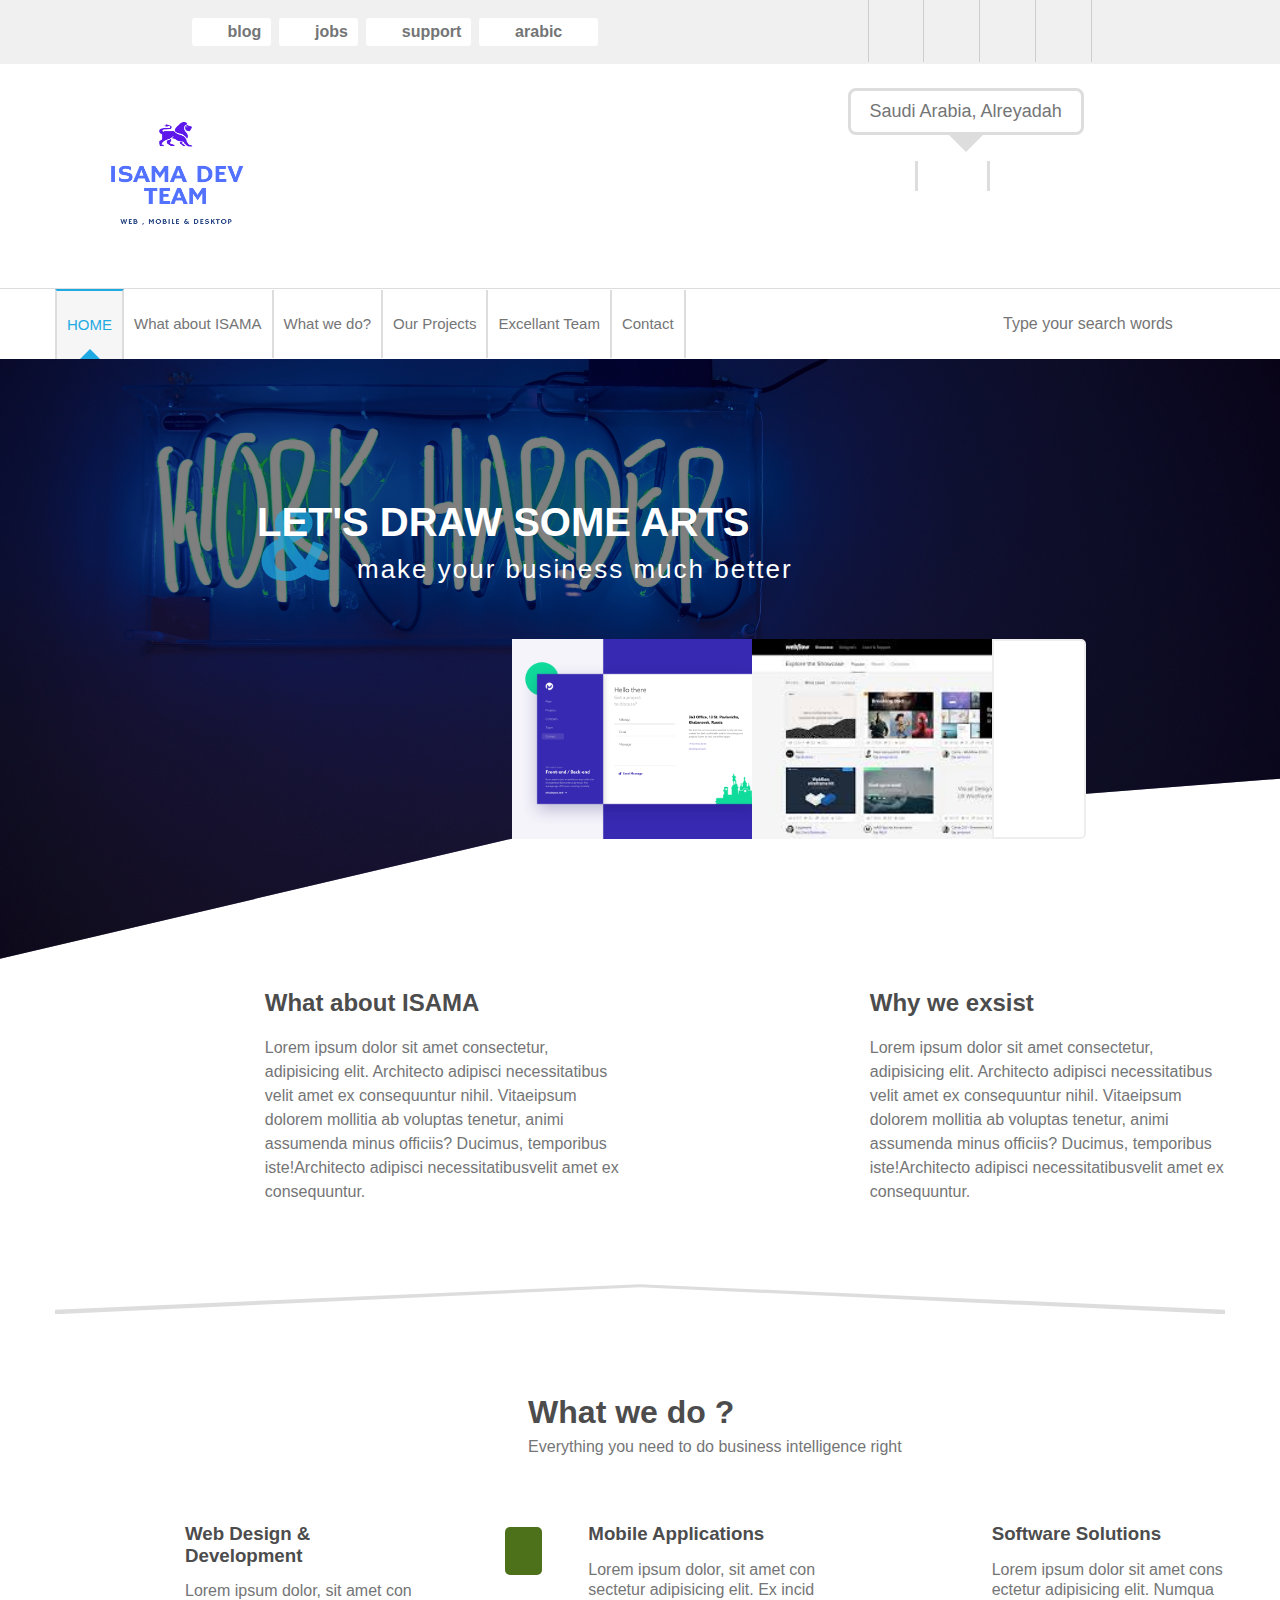
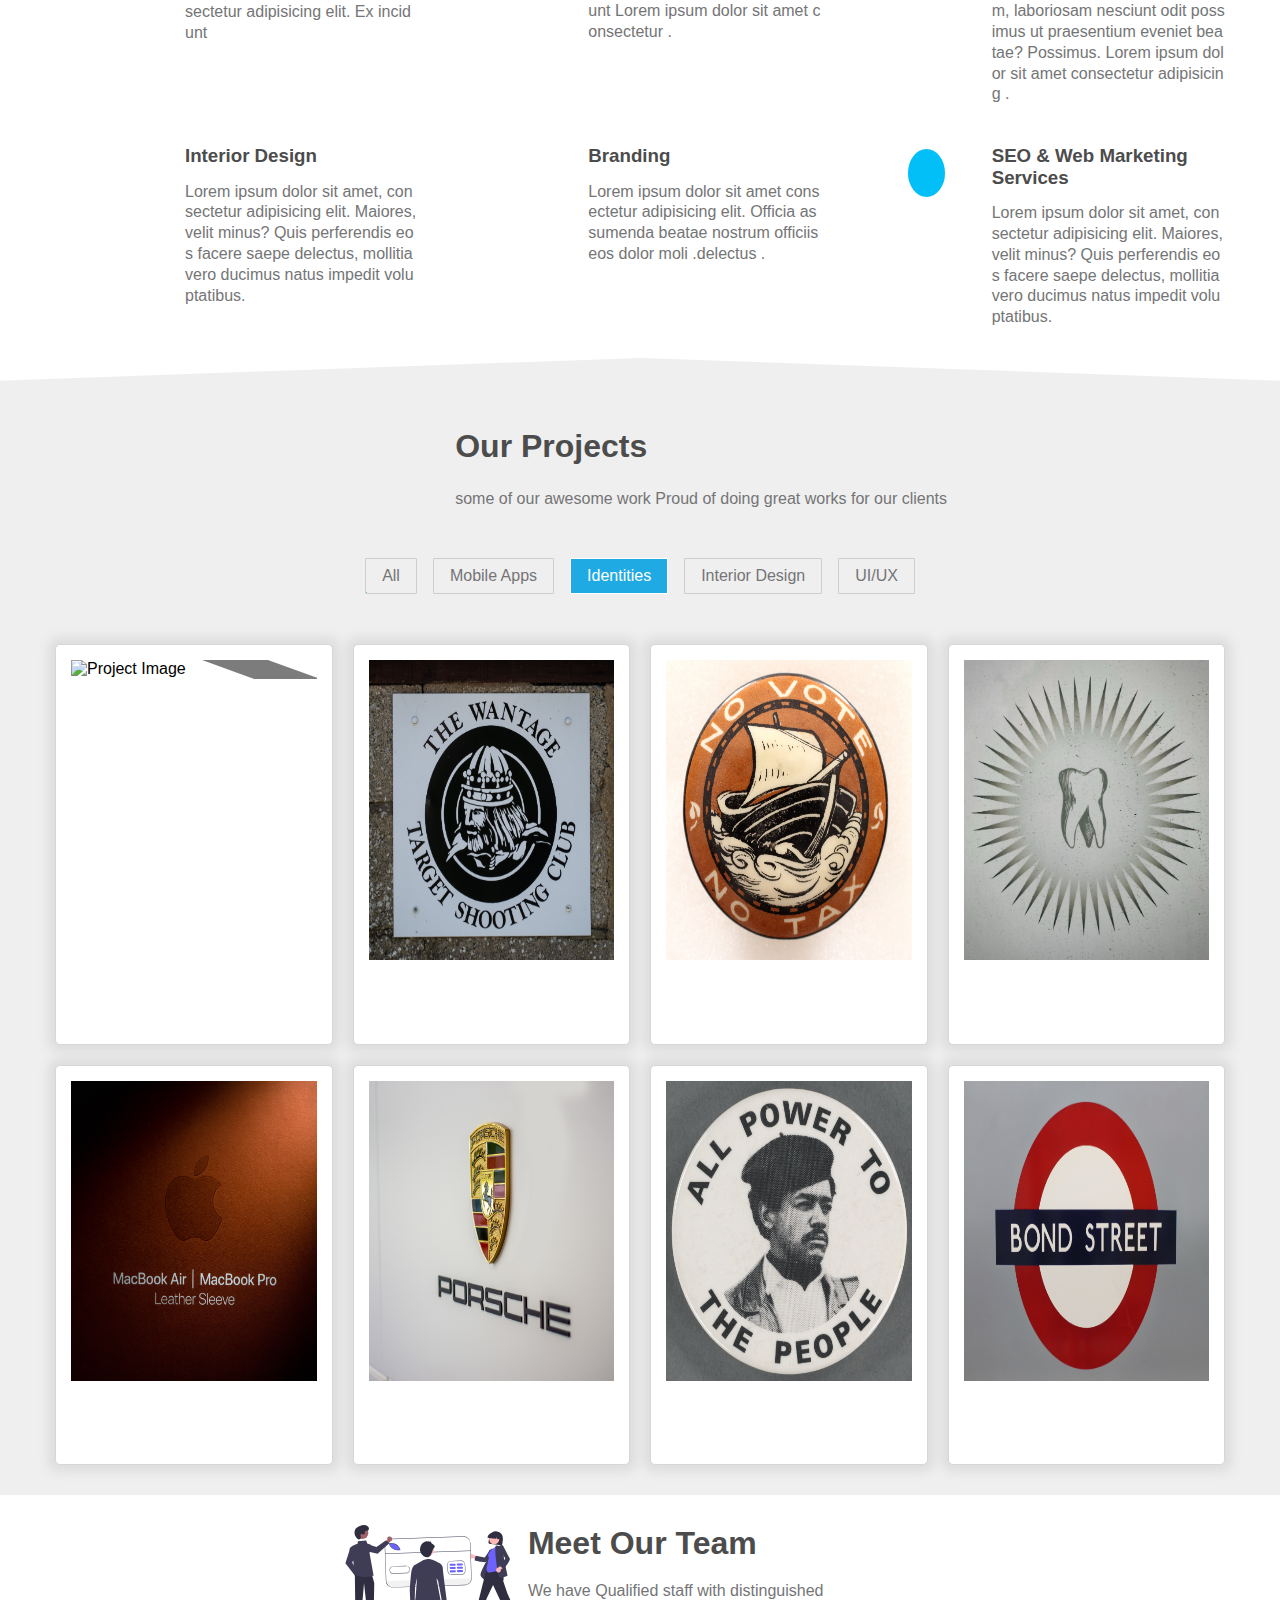
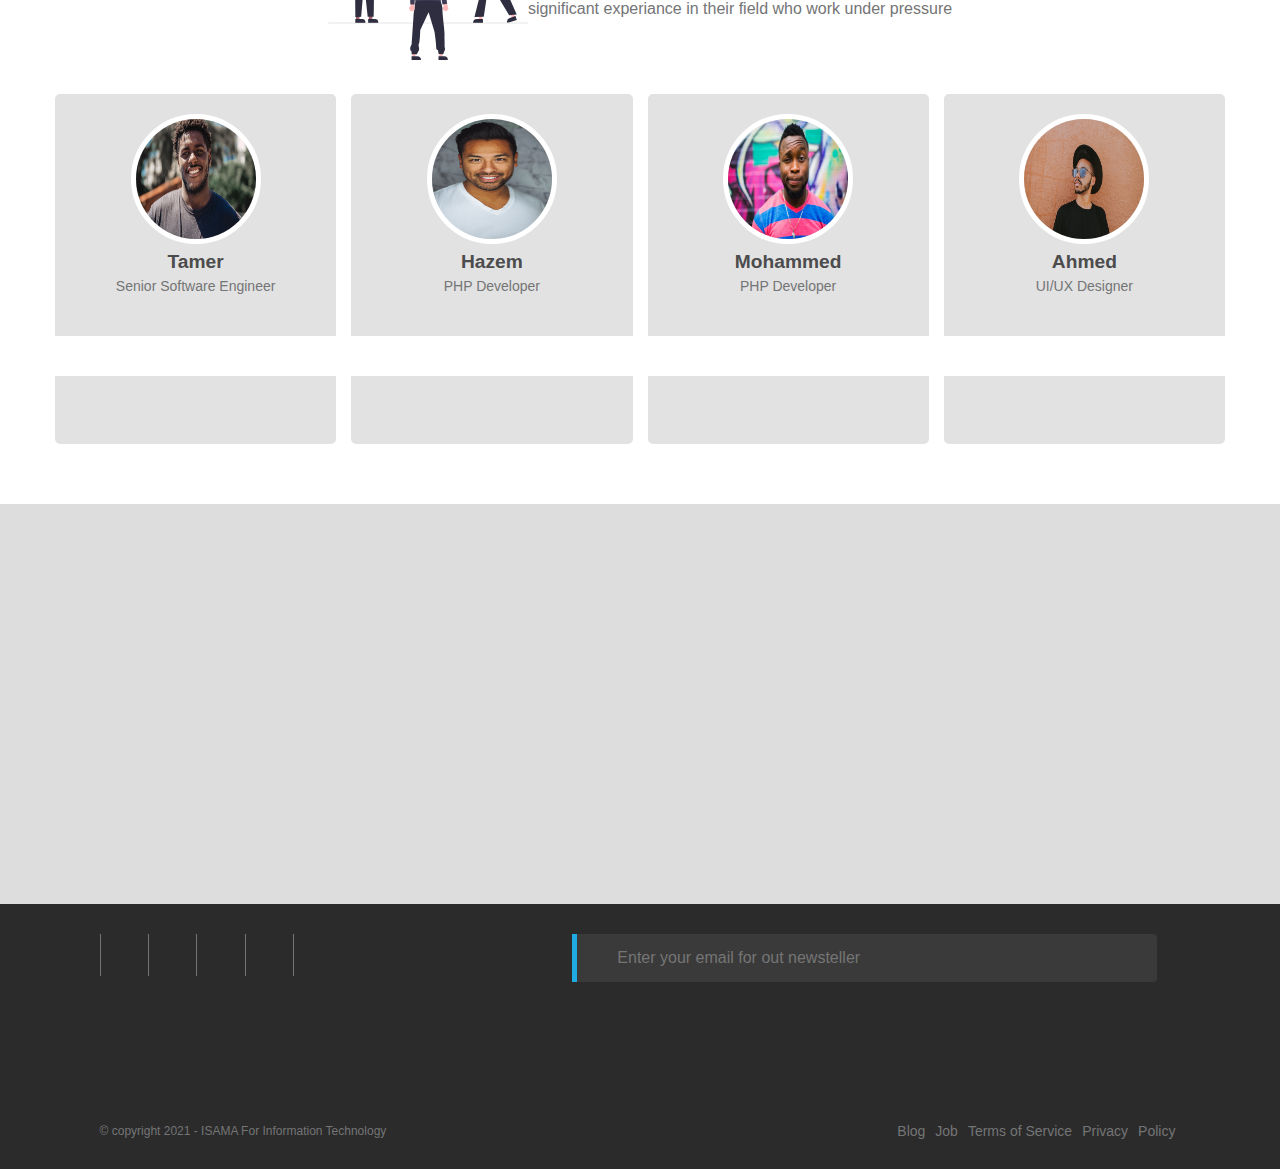
==== Team template/index.html @ 8de59401 "Add files via upload" ====
<!DOCTYPE html>
<html lang="en">
  <head>
    <meta charset="UTF-8">
    <meta http-equiv="X-UA-Compatible" content="IE=edge">
    <meta name="viewport" content="width=device-width, initial-scale=1.0">
    <!-- Logo Icon -->
    <link rel="Shortcut icon" href="imgs/ISAMA Dev Team.png">
    <!-- Css Files -->
    <link rel="stylesheet" href="css/Normalize [v8.0.1] .css">
    <link rel="stylesheet" href="css/all.min.css">
    <link rel="stylesheet" href="css/main.css">
    <title>Devs Team Template</title>
  </head>
  <body>
    <!-- Start social-bar -->
    <div class="social">
      <div class="container">
        <div class="option">
          <ul class="butts">
            <li class="burg">
              <i class="fas fa-align-left"></i>
            </li>
            <li class="opt-but">
              <i class="fas fa-book"></i> &nbsp;
              <span>blog</span>
            </li>
            <li class="opt-but">
              <i class="far fa-clipboard"></i> &nbsp;
              <span>jobs</span>
            </li>
            <li class="opt-but">
              <i class="fas fa-bullhorn"></i> &nbsp;
              <span>support</span>
            </li>
            <li class="opt-but">
              <i class="fas fa-globe"></i> &nbsp;
              <span>arabic</span>
              &nbsp;
              <i class="fas fa-caret-left arrow-left"></i>
              <ul class="fold-list">
                <li>English</li>
                <li>France</li>
                <li>German</li>
                <li>Indi</li>
              </ul>
            </li>
          </ul>
        </div>
        <div class="social-links">
          <div class="icons">
            <ul>
              <li>
                <i class="fab fa-facebook-square fb"><a href="http://www.facebook.com" target="_blank" rel="noopener noreferrer"></a></a> </i>
              </li>
              <li>
                <i class="fab fa-twitter-square twit"><a href="http://www.twitter.com" target="_blank" rel="noopener noreferrer"></a></i>
              </li>
              <li>
                <i class="fab fa-google-plus-g g-plus"><a href="http://www.google.com" target="_blank" rel="noopener noreferrer"></a></i>
              </li>
              <li>
                <i class="fab fa-linkedin lnkdin"><a href="http://www.linkedin.com" target="_blank" rel="noopener noreferrer"></a></i>
              </li>
            </ul>
          </div>
        </div>
      </div>
    </div>
    <!-- End social-bar -->
    <!-- Start head -->
    <div class="head">
      <div class="logo">
        <a href=""><img src="imgs/ISAMA Dev Team.png" alt="Logo [ ISAMA TEAM ]"></a>
      </div>
      <div class="info">
        <ul class="info-icons">
          <li class="ico">
            <a href="tel:0969393664"><i class="fas fa-phone"></i></a>
          </li>
          <li class="ico active" data-text="Saudi Arabia, Alreyadah">
            <a href="https://maps.google.com/" target="_blank"><i class="fas fa-map-marked-alt"></i></a>
          </li>
          <li class="ico">
            <a href="https://accounts.google.com/b/0/AddMailService/" target="_blank"><i class="far fa-envelope"></i></a>
          </li>
        </ul>
      </div>
    </div>
    <!-- End head -->
    <!-- Start navbar -->
    <nav>
      <div class="container">
        <div class="list">
          <i class="fas fa-align-left"></i>
          <ul class="links">
            <li class="active"><a class="active">home</a></li>
            <li><a href="#about-us">What about ISAMA</a></li>
            <li><a href="#fields">What we do?</a></li>
            <li><a href="#projects">Our Projects</a></li>
            <li><a href="#team">Excellant Team</a></li>
            <li><a href="#contact">Contact</a></li>
          </ul>
        </div>
        <div class="search">
          <i class="fas fa-search"></i>
          <input type="search" name="search bar" placeholder="Type your search words">
        </div>
      </div>
    </nav>
    <!-- End navbar -->
    <!-- Start header -->
    <header>
      <div class="header">
        <div class="content">
          <h2 data-amp="&">let's draw some arts</h2>
          <span>make your business much better</span>
        </div>
      </div>
      <div class="img-ex">
        <div class="img-one">
          <img src="imgs/work-ex_1.png" alt="img [ unavailable ]">
          <span><i class="far fa-heart"></i></span>
        </div>
        <div class="img-two">
          <img src="imgs/work-ex_2.jpg" alt="img [ unavailable ]">
          <span><i class="far fa-heart"></i></span>
        </div>
        <div class="more">
          <i class="fas fa-angle-right"></i>
        </div>
      </div>
    </header>
    <!-- End header -->
    <!-- Start About-Us -->
    <section class="info">
      <div class="container">
        <div class="about">
          <div class="box1">
            <div class="icon">
              <i class="far fa-lightbulb"></i>
            </div>
            <article>
              <h2 id="about-us">What about ISAMA</h2>
              <p>Lorem ipsum dolor sit amet consectetur, adipisicing elit. Architecto adipisci necessitatibus velit amet ex consequuntur nihil. Vitaeipsum dolorem mollitia ab voluptas tenetur, animi assumenda minus officiis? Ducimus, temporibus iste!Architecto adipisci necessitatibusvelit amet ex consequuntur.</p>
            </article>
          </div>
          <div class="box2">
            <div class="icon">
              <i class="fas fa-code-branch"></i>
            </div>
            <article>
              <h2>Why we exsist</h2>
              <p>Lorem ipsum dolor sit amet consectetur, adipisicing elit. Architecto adipisci necessitatibus velit amet ex consequuntur nihil. Vitaeipsum dolorem mollitia ab voluptas tenetur, animi assumenda minus officiis? Ducimus, temporibus iste!Architecto adipisci necessitatibusvelit amet ex consequuntur.</p>
            </article>
          </div>
        </div>
        <div class="seperator">
          <div class="one"></div>
          <div class="two"></div>
        </div>
        <section class="our-fields" id="fields">
          <div class="heading">
            <div class="ico">
              <i class="fas fa-city"></i>
            </div>
              <div class="text">
                <h2>What we do ?</h2>
                <p>Everything you need to do business intelligence right</p>
              </div>
          </div>
          <div class="fields">
            <div class="card">
              <div class="ico">
                <i class="fas fa-tools"></i>
              </div>
              <div class="txt">
                <h3>Web Design & Development</h3>
                <p>Lorem ipsum dolor, sit amet consectetur adipisicing elit. Ex incidunt </p>
              </div>
            </div>
            <div class="card">
              <div class="ico">
                <i class="fas fa-mobile-alt"></i>
              </div>
              <div class="txt">
                <h3>Mobile Applications</h3>
                <p>Lorem ipsum dolor, sit amet consectetur adipisicing elit. Ex incidunt Lorem ipsum dolor sit amet consectetur .</p>
              </div>
            </div>
            <div class="card">
              <div class="ico">
                <i class="fas fa-laptop-code"></i>
                <!-- <i class="fas fa-cubes"></i> -->
              </div>
              <div class="txt">
                <h3>Software Solutions</h3>
                <p>Lorem ipsum dolor sit amet consectetur adipisicing elit. Numquam, laboriosam nesciunt odit possimus ut praesentium eveniet beatae? Possimus. Lorem ipsum dolor sit amet consectetur adipisicing .</p>
              </div>
            </div>
            <div class="card">
              <div class="ico">
                <i class="fas fa-couch"></i>
              </div>
              <div class="txt">
                <h3>Interior Design</h3>
                <p>Lorem ipsum dolor sit amet, consectetur adipisicing elit. Maiores, velit minus? Quis perferendis eos facere saepe delectus, mollitia vero ducimus natus impedit voluptatibus. </p>
              </div>
            </div>
            <div class="card">
              <div class="ico">
                <i class="fas fa-mouse"></i>
              </div>
              <div class="txt">
                <h3>Branding</h3>
                <p>Lorem ipsum dolor sit amet consectetur adipisicing elit. Officia assumenda beatae nostrum officiis eos dolor moli .delectus .</p>
              </div>
            </div>
            <div class="card">
              <div class="ico">
                <i class="fas fa-globe-africa"></i>
              </div>
              <div class="txt">
                <h3>SEO & Web Marketing Services</h3>
                <p>Lorem ipsum dolor sit amet, consectetur adipisicing elit. Maiores, velit minus? Quis perferendis eos facere saepe delectus, mollitia vero ducimus natus impedit voluptatibus. </p>
              </div>
            </div>
          </div>
        </section>
      </div>
    </section>
    <!-- End About-Us -->
    <!-- Start Our-Projets -->
    <section class="our-projects">
      <div class="container">
        <div class="heading">
          <div class="ico">
            <i class="fas fa-flask far fa-star"></i>
          </div>
          <div class="text">
            <h2 id="projects">Our Projects</h2>
            <p>some of our awesome work Proud of doing great works for our clients</p>
          </div>
        </div>
        <div class="projects-ex">
          <div class="btns">
            <ul class="shuffle">
              <li><button>All</button></li>
              <li><button>Mobile Apps</button></li>
              <li><button class="active">Identities</button></li>
              <li><button>Interior Design</button></li>
              <li><button>UI/UX</button></li>
            </ul>
          </div>
          <div class="projects">
            <div class="box">
              <div class="img">
                <img src="imgs/Projects_imgs/project1 .jpg" alt="Project Image">
              </div>
              <div class="edit-ico">
                <i class="far fa-share-square"></i>
                <i class="fas fa-plus"></i>
              </div>
            </div>
            <div class="box">
              <div class="img">
                <img src="imgs/Projects_imgs/project2.jpg" alt="Project Image">
              </div>
              <div class="edit-ico">
                <i class="far fa-share-square"></i>
                <i class="fas fa-plus"></i>
              </div>
            </div>
            <div class="box">
              <div class="img">
                <img src="imgs/Projects_imgs/project3.jpg" alt="Project Image">
              </div>
              <div class="edit-ico">
                <i class="far fa-share-square"></i>
                <i class="fas fa-plus"></i>
              </div>
            </div>
            <div class="box">
              <div class="img">
                <img src="imgs/Projects_imgs/project4.jpg" alt="Project Image">
              </div>
              <div class="edit-ico">
                <i class="far fa-share-square"></i>
                <i class="fas fa-plus"></i>
              </div>
            </div>
            <div class="box">
              <div class="img">
                <img src="imgs/Projects_imgs/project5.jpg" alt="Project Image">
              </div>
              <div class="edit-ico">
                <i class="far fa-share-square"></i>
                <i class="fas fa-plus"></i>
              </div>
            </div>
            <div class="box">
              <div class="img">
                <img src="imgs/Projects_imgs/project6.jpg" alt="Project Image">
              </div>
              <div class="edit-ico">
                <i class="far fa-share-square"></i>
                <i class="fas fa-plus"></i>
              </div>
            </div>
            <div class="box">
              <div class="img">
                <img src="imgs/Projects_imgs/project7.jpg" alt="Project Image">
              </div>
              <div class="edit-ico">
                <i class="far fa-share-square"></i>
                <i class="fas fa-plus"></i>
              </div>
            </div>
            <div class="box">
              <div class="img">
                <img src="imgs/Projects_imgs/project8.jpg" alt="Project Image">
              </div>
              <div class="edit-ico">
                <i class="far fa-share-square"></i>
                <i class="fas fa-plus"></i>
              </div>
            </div>
          </div>
        </div>
      </div>
    </section>
    <!-- End Our-Projets -->
    <!-- Start members -->
    <section class="team">
      <div class="container">
        <div class="heading">
          <div class="ico">
            <img src="imgs/Svg_illustartations/undraw_Credit_card_payment_re_o911.svg" alt="">
          </div>
          <div class="text">
            <h2 id="team">Meet Our Team</h2>
            <p>We have Qualified staff with distinguished <br> significant experiance in their field who work under pressure</p>
          </div>
        </div>
        <div class="members">
          <div class="box">
            <div class="profile">
              <img src="imgs/Profiles_Pics/Prof-pic [Tamer].jpg" alt="Profile Photo">
              <p>Tamer</p>
              <span>Senior Software Engineer</span>
            </div>
            <div class="social-media">
              <ul>
                <li><i class="fab fa-facebook-square"></i></li>
                <li><i class="fab fa-twitter-square"></i></li>
                <li><i class="fab fa-github-square"></i></li>
                <li><i class="fab fa-linkedin"></i></li>
              </ul>
            </div>
          </div>
          <div class="box">
            <div class="profile">
              <img src="imgs/Profiles_Pics/Prof-pic [Hazem].jpg" alt="Profile Photo">
              <p>Hazem</p>
              <span>PHP Developer</span>
            </div>
            <div class="social-media">
              <ul>
                <li><i class="fab fa-facebook-square"></i></li>
                <li><i class="fab fa-twitter-square"></i></li>
                <li><i class="fab fa-github-square"></i></li>
                <li><i class="fab fa-linkedin"></i></li>
              </ul>
            </div>
          </div>
          <div class="box">
            <div class="profile">
              <img src="imgs/Profiles_Pics/Prof-pic [Mohammed].jpg" alt="Profile Photo">
              <p>Mohammed</p>
              <span>PHP Developer</span>
            </div>
            <div class="social-media">
              <ul>
                <li><i class="fab fa-facebook-square"></i></li>
                <li><i class="fab fa-twitter-square"></i></li>
                <li><i class="fab fa-github-square"></i></li>
                <li><i class="fab fa-linkedin"></i></li>
              </ul>
            </div>
          </div>
          <div class="box">
            <div class="profile">
              <img src="imgs/Profiles_Pics/Prof-pic [Ahmed].jpg" alt="Profile Photo">
              <p>Ahmed</p>
              <span>UI/UX Designer</span>
            </div>
            <div class="social-media">
              <ul>
                <li><i class="fab fa-facebook-square"></i></li>
                <li><i class="fab fa-twitter-square"></i></li>
                <li><i class="fab fa-github-square"></i></li>
                <li><i class="fab fa-linkedin"></i></li>
              </ul>
            </div>
          </div>
        </div>
      </div>
    </section>
    <!-- End members -->
    <!-- Start Location -->
    <section class="location">
      <iframe src="https://maps.google.com/" frameborder="0"></iframe>
    </section>
    <!-- End Location -->
    <!-- Start Footer -->
    <footer id="contact">
      <div class="media-copy">
        <ul>
          <li><i class="fab fa-facebook-square"></i></li>
          <li><i class="fab fa-twitter-square"></i></li>
          <li><i class="fab fa-github-square"></i></li>
          <li><i class="fab fa-google-plus-square"></i></li>
        </ul>
        <p>&copy; copyright 2021 - ISAMA For Information Technology</p>
      </div>
      <div class="mail-links">
        <form action="">
          <i class="fas fa-envelope-open-text"></i>
          <input type="email" placeholder="Enter your email for out newsteller">
          <input type="submit" value="join">
        </form>
        <div class="pages">
          <ul>
            <li>Blog</li>
            <li>Job</li>
            <li>Terms of Service</li>
            <li>Privacy</li>
            <li>Policy</li>
          </ul>
        </div>
      </div>
    </footer>
    <!-- End Footer -->
  </body>
</html>
---- Team template/css/Normalize [v8.0.1] .css ----
/*! normalize.css v8.0.1 | MIT License | github.com/necolas/normalize.css */

/* Document
========================================================================== */

/**
* 1. Correct the line height in all browsers.
* 2. Prevent adjustments of font size after orientation changes in iOS.
*/

html {
line-height: 1.15; /* 1 */
-webkit-text-size-adjust: 100%; /* 2 */
}

/* Sections
    ========================================================================== */

/**
* Remove the margin in all browsers.
*/

body {
margin: 0;
}

/**
* Render the `main` element consistently in IE.
*/

main {
display: block;
}

/**
* Correct the font size and margin on `h1` elements within `section` and
* `article` contexts in Chrome, Firefox, and Safari.
*/

h1 {
font-size: 2em;
margin: 0.67em 0;
}

/* Grouping content
    ========================================================================== */

/**
* 1. Add the correct box sizing in Firefox.
* 2. Show the overflow in Edge and IE.
*/

hr {
box-sizing: content-box; /* 1 */
height: 0; /* 1 */
overflow: visible; /* 2 */
}

/**
* 1. Correct the inheritance and scaling of font size in all browsers.
* 2. Correct the odd `em` font sizing in all browsers.
*/

pre {
font-family: monospace, monospace; /* 1 */
font-size: 1em; /* 2 */
}

/* Text-level semantics
    ========================================================================== */

/**
* Remove the gray background on active links in IE 10.
*/

a {
background-color: transparent;
}

/**
* 1. Remove the bottom border in Chrome 57-
* 2. Add the correct text decoration in Chrome, Edge, IE, Opera, and Safari.
*/

abbr[title] {
border-bottom: none; /* 1 */
text-decoration: underline; /* 2 */
text-decoration: underline dotted; /* 2 */
}

/**
* Add the correct font weight in Chrome, Edge, and Safari.
*/

b,
strong {
font-weight: bolder;
}

/**
* 1. Correct the inheritance and scaling of font size in all browsers.
* 2. Correct the odd `em` font sizing in all browsers.
*/

code,
kbd,
samp {
font-family: monospace, monospace; /* 1 */
font-size: 1em; /* 2 */
}

/**
* Add the correct font size in all browsers.
*/

small {
font-size: 80%;
}

/**
* Prevent `sub` and `sup` elements from affecting the line height in
* all browsers.
*/

sub,
sup {
font-size: 75%;
line-height: 0;
position: relative;
vertical-align: baseline;
}

sub {
bottom: -0.25em;
}

sup {
top: -0.5em;
}

/* Embedded content
    ========================================================================== */

/**
* Remove the border on images inside links in IE 10.
*/

img {
border-style: none;
}

/* Forms
    ========================================================================== */

/**
* 1. Change the font styles in all browsers.
* 2. Remove the margin in Firefox and Safari.
*/

button,
input,
optgroup,
select,
textarea {
font-family: inherit; /* 1 */
font-size: 100%; /* 1 */
line-height: 1.15; /* 1 */
margin: 0; /* 2 */
}

/**
* Show the overflow in IE.
* 1. Show the overflow in Edge.
*/

button,
input { /* 1 */
overflow: visible;
}

/**
* Remove the inheritance of text transform in Edge, Firefox, and IE.
* 1. Remove the inheritance of text transform in Firefox.
*/

button,
select { /* 1 */
text-transform: none;
}

/**
* Correct the inability to style clickable types in iOS and Safari.
*/

button,
[type="button"],
[type="reset"],
[type="submit"] {
-webkit-appearance: button;
}

/**
* Remove the inner border and padding in Firefox.
*/

button::-moz-focus-inner,
[type="button"]::-moz-focus-inner,
[type="reset"]::-moz-focus-inner,
[type="submit"]::-moz-focus-inner {
border-style: none;
padding: 0;
}

/**
* Restore the focus styles unset by the previous rule.
*/

button:-moz-focusring,
[type="button"]:-moz-focusring,
[type="reset"]:-moz-focusring,
[type="submit"]:-moz-focusring {
outline: 1px dotted ButtonText;
}

/**
* Correct the padding in Firefox.
*/

fieldset {
padding: 0.35em 0.75em 0.625em;
}

/**
* 1. Correct the text wrapping in Edge and IE.
* 2. Correct the color inheritance from `fieldset` elements in IE.
* 3. Remove the padding so developers are not caught out when they zero out
*    `fieldset` elements in all browsers.
*/

legend {
box-sizing: border-box; /* 1 */
color: inherit; /* 2 */
display: table; /* 1 */
max-width: 100%; /* 1 */
padding: 0; /* 3 */
white-space: normal; /* 1 */
}

/**
* Add the correct vertical alignment in Chrome, Firefox, and Opera.
*/

progress {
vertical-align: baseline;
}

/**
* Remove the default vertical scrollbar in IE 10+.
*/

textarea {
overflow: auto;
}

/**
* 1. Add the correct box sizing in IE 10.
* 2. Remove the padding in IE 10.
*/

[type="checkbox"],
[type="radio"] {
box-sizing: border-box; /* 1 */
padding: 0; /* 2 */
}

/**
* Correct the cursor style of increment and decrement buttons in Chrome.
*/

[type="number"]::-webkit-inner-spin-button,
[type="number"]::-webkit-outer-spin-button {
height: auto;
}

/**
* 1. Correct the odd appearance in Chrome and Safari.
* 2. Correct the outline style in Safari.
*/

[type="search"] {
-webkit-appearance: textfield; /* 1 */
outline-offset: -2px; /* 2 */
}

/**
* Remove the inner padding in Chrome and Safari on macOS.
*/

[type="search"]::-webkit-search-decoration {
-webkit-appearance: none;
}

/**
* 1. Correct the inability to style clickable types in iOS and Safari.
* 2. Change font properties to `inherit` in Safari.
*/

::-webkit-file-upload-button {
-webkit-appearance: button; /* 1 */
font: inherit; /* 2 */
}

/* Interactive
    ========================================================================== */

/*
* Add the correct display in Edge, IE 10+, and Firefox.
*/

details {
display: block;
}

/*
* Add the correct display in all browsers.
*/

summary {
display: list-item;
}

/* Misc
    ========================================================================== */

/**
* Add the correct display in IE 10+.
*/

template {
display: none;
}

/**
* Add the correct display in IE 10.
*/

[hidden] {
display: none;
}
---- Team template/css/main.css ----
/* Start Variables */
:root {
  --first_col: #1faae3;
  --med_txt_col: #747576;
  --light-btn-back: #f6f6f6;
  --sec_padd: 30px 0;
  --head_col: #4c4c4d;
}
/* end Variables */

/* Start Global Vaulues */
* {
  scroll-behavior: smooth;
  -o-scroll-behavior: smooth;
  -moz-scroll-behavior: smooth;
  -webkit-scroll-behavior: smooth;
  margin: 0;
  padding: 0;
}
HTML {
  box-sizing: border-box;
  -o-box-sizing: border-box;
  -moz-box-sizing: border-box;
  -webkit-box-sizing: border-box;
}
body {
  font-family:Arial, Helvetica, sans-serif;
}
.container {
  padding-left: 15px;
  padding-right: 15px;
  margin-left: auto;
  margin-right: auto;
}
@media (min-width: 768px){
  .container {
    width: 750px;
  }
}
@media (min-width: 992px) {
  .container {
    width: 970px;
  }
}
@media (min-width: 1200px) {
  .container {
    width: 1170px;
  }
}
ul {
  list-style: none;
}
/* End Global Vaulues */
/* Start Social & options */
.social {
  min-height: 60px;
  background-color: #f0f0f0; 
}
.social .container {
  display: flex;
  min-height: 60px;
  flex-direction: row;
  justify-content: space-around;
  align-content: center;
  align-items: center;
}
@media (max-width: 767px) {
  .social .container {
    justify-content: center;
  }
}
.social .option {
  padding: 10px 0;
}
.social .option ul {
  display: flex;
  flex-direction: row;
}
.social .option ul li.opt-but {
  padding: 5px 10px;
  margin: 0 4px;
  color: var(--med_txt_col);
  background-color: #fff;
  border-radius: 3px;
  transition: all 0.3s ease;
  transition-property: background-color, color, transform;
  position: relative;
}
.social .option ul li.opt-but:hover {
  transform: translateY(-3px);
  cursor: pointer;
  color: white;
  background-color: var(--first_col);
}
.social .option ul li.opt-but i {
  color: var(--first_col);
  transition: all .5s ease;
  transition-property: color, box-shadow;
}
.social .option ul li.opt-but:hover i {
  color: #fff;
}
.social .option ul li.opt-but span {
  font-weight: bold;
}
.social .option ul li.opt-but .arrow-left {
  transition: transform 0.3s ease;
}
.social .option ul li.opt-but:hover .arrow-left{
  transform: rotate(-90deg)
}
.social .option li.burg {
  position: absolute;
  left: 30px;
  top: 20px;
  color: var(--med_txt_col);
  transition: all 0.3s ease-in-out;
  transition-property: color, transform;
  font-size: 22px;
  display: none;
}
.social .option i.burg:hover {
  color: var(--first_col);
  transform: rotate(-90deg);
}
@media (max-width: 767px) {
  .social .option .butts i.burg {
    display: block;
  }
  .social .option ul {
    flex-direction: column;
    position: absolute;
    left: 20px;
    top: 60px;
    border: 1px solid #bbb9b9;
    border-radius: 3px;
    display: none;
  }
  .social .option .burg-menu:hover ul.butts {
    display: block;
  }
  .social .option ul li.opt-but:not(:last-of-type) {
    border-bottom: 1px solid #bbb9b9;
  }
  .social .option ul li.opt-but {
    border-radius: 0;
    margin: 0px;
    padding: 15px 10px;
  }
  .social .option ul li.opt-but:hover {
    transform: none;
  }
}
.social .option ul li.opt-but ul.fold-list{
  width: 100%;
  display: flex;
  flex-direction: column;
  position: absolute;
  top: 115%;
  left: 0;
  background: #fff;
  color: #7e7c7c;
  border: 1px solid #bbb9b9;
  border-top-color: var(--first_col);
  border-bottom-left-radius: 3px;
  border-bottom-right-radius: 3px;
  transition: all 0.5s ease;
  display: none;
}
.social .option ul li.opt-but:hover ul.fold-list,
.social .option ul li.opt-but:focus ul.fold-list, 
.social .option ul li.opt-but:focus-within ul.fold-list {
  display: block;
}
.social .option ul li.opt-but ul.fold-list li {
  padding: 10px;
  transition: all 0.3s ease;
  transition-property: color,background-color,border,padding-left;
}
.social .option ul li.opt-but ul.fold-list li:hover {
  color:white;
  background-color: var(--first_col);
  border: none;
  padding-left: 15px;
}
.social .option ul li.opt-but ul.fold-list li:not(:last-of-type) {
  border-bottom: 1px solid #bbb9b9;
}
.social .social-links {
  height: 64px;
}
.social .social-links .icons {
  height: 100%;
}
.social .social-links .icons ul {
  display: flex;
  flex-direction: row;
  justify-content: center;
}
.social .social-links .icons ul li {
  transition: 0.3s ease;
  transition-property: box-shadow, background-color;
  font-size: 1.2em;
  padding: 20px;
  position: relative;
}
.social .social-links .icons ul li:first-of-type {
  color: #2b75b2;
}
.social .social-links .icons ul li:nth-of-type(2) {
  color: #20aae2;
}
.social .social-links .icons ul li:nth-of-type(3) {
  color: #de4b78;
}
.social .social-links .icons ul li:last-of-type {
  color: #36b4e6;
}
.social .social-links .icons ul li a {
  height: 100%;
  width: 100%;
  position: absolute;
  top: 0;
  left: 0;
}
.social .social-links .icons ul li:not(:nth-of-type(2),:nth-of-type(4)) {
  border-left: 1px solid #cfcece;
  border-right: 1px solid #cfcece
}
.social .social-links .icons ul li:last-of-type {
  border-right: 1px solid #cfcece;
}
.social .social-links .icons ul li:hover {
  box-shadow: inset 0 0 10px 2px rgba(116, 115, 115, 0.329);
  background-color: #e6e4e4;
  border-bottom: 3px solid var(--first_col);
}
/* End Social & options */
/* Start head section */
.head {
  display: flex;
  flex-direction: row;
  justify-content: space-around;
  border-bottom: 1px solid #ddd;
  padding: 0 15px;
}
@media (max-width: 767px) { /* Bootsrap [3] Standards*/
  .head {
    flex-direction: column;
    min-height: 400px;
    align-items: center;
  }
}
.head .logo {
  flex-basis: 45%;
}
.head .logo img {
  width: 260px;
  height: 220px;
  transition: opacity 0.3s;
}
.head .logo img:hover {
  opacity: 0.8;
}
.head .info {
  flex-basis: 45%;
}
.head .info ul.info-icons {
  min-width: 100%;
  min-height: 100%;
  display: flex;
  flex-direction: row;
  justify-content: center;
  align-items: center;
}
.head .info ul.info-icons .ico {
  font-size: 1.6em;
  padding: 0 25px;
}
.head .info ul.info-icons .ico a:not(li.active a) {
  color: var(--med_txt_col);
}
.head .info ul.info-icons li.active {
  color: var(--first_col);
  position: relative;
  border-left: 3px solid #ddd;
  border-right: 3px solid #ddd;
}
.head .info ul.info-icons li a {
  color: var(--first_col)
}
.head .info ul.info-icons li.active::before {
  content: attr(data-text);
  position: absolute;
  top: -250%;
  left: -100%;
  width: 200px;
  padding: 10px 15px;
  color: var(--med_txt_col);
  font-size: 18px;
  text-align: center;
  border: 3px solid #ddd;
  border-radius: 8px;
}
.head .info ul.info-icons li.active::after {
  content: '';
  position: absolute;
  top: -100%;
  left: -100%;
  transform: translatex(245%);
  border-width: 20px;
  border-style: solid;
  border-color: #ddd transparent transparent transparent
}
.head .info ul.info-icons .ico i {
  transition: color 0.3s ease
}
.head .info ul.info-icons .ico:hover:not(:nth-of-type(2)) i {
  color: #b4b4b4
}
/* End head section */
/* Start navbar */
nav {
  min-height: 68px;
}
nav .container {
  display: flex;
  justify-content: space-between;
}
@media (max-width: 991px) { /* Bootsrap (3) standards*/
  nav .container{
    height: 68px;
    padding: 0;
  }
}
nav .container .list {
  position: relative;
}
nav .container .links {
  display: flex;
  justify-content: center;
  align-items: center;
}
@media (max-width: 991px) {
  nav .container .links {
    flex-direction: column;
    background-color: white;
    width: 230px;
    position: absolute;
    top: 68px;
    left: 10px;
    border-bottom-left-radius: 8px;
    border-bottom-right-radius: 8px;
    overflow: hidden;
    z-index: 10;
  }
  nav .container .list {
    width: 100px;
  }
}
nav .container .list i {
  padding: 10px;
  position: absolute;
  top: 25%;
  left: 35%;
  background-color: #eee;
  color: var(--first_col);
  border-radius: 5px;
  transition: 0.3s;
  transition-property: transform, box-shadow;
  border: 3px solid #ddd;
  display: none;
  z-index: 10;
}
nav .container .list:hover i {
  cursor: pointer;
  transform: scale(1.1);
  box-shadow: 0 0 14px 1px #8b8b8b91;
}
@media (max-width: 991px) {
  nav .container .list i {
    display: block;
  }
}
nav .container .links li {
  padding: 25px 10px;
  font-size: 15px;
  transition: all 0.3s ease;
  transition-property: color, background-color;
  position: relative;
  overflow: hidden;
}
nav .container .links li a:not(a.active) {
  color: var(--med_txt_col);
  text-decoration: none;
}
nav .container .links li:not(:nth-of-type(2),:nth-of-type(4),:nth-of-type(6)) {
  border-left: 2px solid #ddd;
  border-right: 2px solid #ddd;
}
nav .container .links li:last-of-type {
  border-right: 2px solid #ddd;
}
nav .container .links li.active {
  text-transform: uppercase;
}
nav .container .links li.active,
nav .container .links li:hover {
  color: var(--first_col);
  cursor: pointer;
  border-top: 2px solid var(--first_col);
  background-color: var(--light-btn-back)
}
nav .container .links li.active::before{
  bottom: -5px;
  left: 50%;
  transform: translatex(-50%);
}
nav .container .links li:before {
  content: '';
  border-width: 15px;
  border-color: transparent transparent var(--first_col) transparent;
  border-style: solid;
  position: absolute;
  bottom: -50%;
  left: 50%;
  transform: translatex(-50%);
  transition: 0.3s;;
}
nav .container .links li:hover:before {
  bottom:-5px;
}
@media (max-width: 991px) {
  nav .container .links {
    visibility: hidden;
  }
  nav .container .links li{
    min-width: 100%;
    transition-property: color, background-color, padding;
  }
  nav .container .links li:not(:nth-of-type(2),:nth-of-type(4),:nth-of-type(6)) {
    border-left: none;
    border-right: none;
  }
  nav .container .links li.active,
  nav .container .links li:hover {
    padding-left: 25px;
  }
  nav .container .list:hover .links {
    visibility: visible;
  }
}
nav .container .search {
  display: flex;
  flex-direction: row;
  align-items: center;
  position: relative;
}
nav .container .search i {
  color: var(--med_txt_col);
  font-size: 18px;
  transition: color,transform 0.3s ease;
}
nav .container .search:hover i {
  color: var(--first_col);
  transform: rotate(90deg);
}
nav .container .search input[type = search] {
  height: 100%;
  padding: 10px 15px;
  border: none;
  transition: 0.3s ease;
}
@media (max-width: 991px) {
  nav .container .search i {
    padding: 0 30px;
  }
  nav .container .search input[type = search] {
    padding: 10px;
    position: absolute;
    bottom: -80px;
    right: 50%;
    z-index: 10;
    border-radius: 5px;
    opacity: 0;
  }
  nav .container .search:hover input[type = search] {
    opacity: 1;
  }
}
nav .container .search input[type = search]:focus {
  outline:none;
  caret-color: var(--first_col);
  -o-caret-color: var(--first_col);
  -moz-caret-color: var(--first_col);
  -webkit-caret-color: var(--first_col);
}
/* End navbar */
/* Start header */
header {
  position: relative;
}
.header {
  min-height: 600px;
  background: url(../imgs/Header_bg.jpg);
  background-position: center;
  background-size: cover;
  position: relative;
  clip-path: polygon(0 0, 0 100%, 40% 80%, 100% 70%, 100% 0);
}
.header::before {
  content: '';
  position: absolute;
  top: 0;
  left: 0;
  width: 100%;
  height: 100%;
  background-color: rgba(0, 0, 0,0.5);
} 
@media (max-width: 776px) {
  header .header {
    clip-path: polygon(0 0, 0 100%, 50% 90%, 100% 100%, 100% 0);
  }
}
.header .content {
  padding: 20px;
  color: white;
  position: absolute;
  left: 50%;
  top: 20%;
  transform: translateX(-70%);

}
@media (max-width: 776px) {
  .header .content {
    top: 10%;
    min-width: 320px;
    padding: 10px;
  }
}
@media (max-width: 600px) {
  .header .content {
    left: 240px
  }
}
@media (max-width: 360px) {
  .header .content {
    text-align: center;
    left: 225px;;
    width: 250px;
    padding: 0;
  }
}
.header .content h2 {
  font-size: 2.5em;
  text-transform: uppercase;
  position: relative;
}
.header .content h2::before {
  content: attr(data-amp);
  color: var(--first_col);
  position: absolute;
  top: -30%;
  left: 0px;
  font-size: 2.6em;
  opacity: 0.7;
  z-index: -1;
}
.header .content span {
  font-size: 26px;
  font-weight: 100;
  text-indent: 100px;
  letter-spacing: 2px;
  padding-top: 10px;
  display: block;
}
@media (max-width: 1200px) { /* Bootstrap (3) standards*/
  .header .content h2 {
    font-size: 2em
  }
  .header .content span {
    letter-spacing: 1px;
    text-indent: 20px;
    font-size: 20px;
  }
}
@media (max-width: 776px) {
  .header .content h2::before {
    top: 50%;
  }
  .header .content span {
    text-indent: 0;
    padding-top: 20px;
    padding-left: 20px;
  }
} 
header .img-ex {
  width: 600px;
  position: absolute;
  left: 40%;
  bottom: 20%;
  display: flex;
}
@media (max-width: 767px) {
  header .img-ex {
    max-width: 320px;
    left: 10%;
  }
}
header .img-ex .img-one {
  flex-basis: 40%;
  height: 200px;
  position: relative;
  overflow: hidden;
}
@media (max-width: 767px) {
  header .img-ex .img-one {
    flex-basis: 50%;
  }
}
@media (max-width: 1040px) {
  header .img-ex {
    width: 400px
  }
  header .img-ex .img-one {
    flex-basis: 60%;
  }
}
@media (max-width: 370px) {
  header .img-ex {
    left: 0px;
    width: 315px
  }
}
header .img-ex .img-one span {
  background-color: rgba(121, 36, 246, 80%);
}
header .img-ex .img-one span:hover {
  background-color: rgb(119, 35, 246);
}
/* Header componnants */
header .img-ex .img-one img,
header .img-ex .img-two img {
  height: 100%;
  transition: transform 0.4s;
}
@media (max-width: 767px) {
  header .img-ex .img-one img {
    max-width: 110%;
  }
}
header .img-ex .img-one:hover img,
header .img-ex .img-two:hover img {
  transform: rotate(15deg) scale(1.2);
} 
header .img-ex .img-one span,
header .img-ex .img-two span {
  width: 100%;
  text-align: center;
  padding: 10px 0;
  position: absolute;
  bottom: -30%;
  left: 0;
  transition: 0.3s ease-out;
  transition-property: bottom, background-color;
}
header .img-ex .img-one:hover span,
header .img-ex .img-two:hover span {
  bottom: 0;
  cursor: pointer;
} 
header .img-ex .img-one span i,
header .img-ex .img-two span i {
  color: white;
  font-size: 2em;
  transition: 0.3s;
}
header .img-ex .img-one span:hover i,
header .img-ex .img-two span:hover i {
  font-weight: 1000;
}
/* Header componnants */
header .img-ex .img-two {
  overflow: hidden;
  position: relative;
  flex-basis: 40%;
}
@media (max-width: 1040px) {
  header .img-ex .img-two {
    display: none;
  }
}
header .img-ex .img-two span {
  background-color: rgba(51, 81, 129, 80%);
}
header .img-ex .img-two span:hover {
  background-color: rgb(51, 81, 129);
}
header .img-ex .more {
  flex-basis: 90px;
  border:2px solid #eee;
  display: flex;
  justify-content: center;
  align-items: center;
  background-color: white;
  transition: all 0.3s ease;
  border-top-right-radius: 5px;
  border-bottom-right-radius: 5px;
}
header .img-ex .more:hover {
  position: relative;
  cursor: pointer;
  flex-grow: 1;
  background-color: var(--light-btn-back);
}
@media (max-width: 767px) {
  header .img-ex .more:hover {
    flex-basis: 100px;
  }
}
header .img-ex .more::before {
  content: 'See More';
  color: #747474;
  position: absolute;
  top: -40px;
  border-radius: 3px;
  border: 1px solid var(--light-btn-back);
  background-color: var(--light-btn-back);
  padding: 5px;
  opacity: 0;
  transition: opacity 0.3s;
}
header .img-ex .more::after {
  content: '';
  position: absolute;
  top: -12px;
  border-width: 10px;
  border-color: var(--light-btn-back) transparent transparent transparent;
  border-style: solid;
  opacity: 0;
  transition: opacity 0.3s;
}
header .img-ex .more:hover::after,
header .img-ex .more:hover::before {
  opacity: 1;
}
header .img-ex .more i {
  font-size: 2.5em;
  color: var(--med_txt_col);
  transition: color 0.3s ease;
}
header .img-ex .more:hover i{
  color: var(--first_col);
}
/* End header */
/* Start About-Us */
section.info {
  min-height: 700px;
  padding: var(--sec_padd);
}
section.info .container {
  display: flex;
  flex-direction: column;
}
/*  Add More Here  */
section.info .about {
  display: grid;
  grid-template-columns: repeat(auto-fit, minmax(360px, 1fr));
  grid-gap: 40px;
}
@media (max-width: 460px) {
  section.info .about{
    grid-gap: 80px;
    grid-template-columns: repeat(auto-fit, minmax(260px, 1fr));
  }
}
section.info .about .box1,
section.info .about .box2 {
  display: flex;
  justify-content: space-between;
}
@media (max-width: 991px) {
  section.info .about .box1,
  section.info .about .box2 {
    flex-direction: column;
    text-align: center;
  }
}
section.info .about .box1 .icon,
section.info .about .box2 .icon {
  padding: 0 40px;
}
@media (max-width: 991px) {
  section.info .about .box1 .icon,
  section.info .about .box2 .icon {
    margin-bottom: 30px;
    padding: 0 0;
  } 
}
section.info .about .box1 .icon i {
  font-size: 4em;
  color: #fdce0c;
  text-shadow: 0 0 5px #fdce0c;
  padding: 0 40px;
  transition: 0.3s;
  transition-property: text-shadow, transform;
}
section.info .about .box1 .icon:hover i {
  text-shadow: 4px 0px #b17c02;
  transform: scale(1.4) rotate(15deg);
}
section.info .about .box1 article,
section.info .about .box2 article {
  display: flex;
  flex-direction: column;
}
section.info .about .box1 article h2,
section.info .about .box2 article h2 {
  color: var(--head_col);
  margin-bottom: 20px;
}
section.info .about .box1 article p,
section.info .about .box2 article p{
  color: var(--med_txt_col);
  line-height: 1.5em;
}
section.info .about .box2 .icon i {
  font-size: 4em;
  color: #00bfc0;
  padding: 0 40px;
  text-shadow: 0 0 3px #00bfc0;
  transition: 0.3s;
  transition-property: text-shadow, transform;
}
section.info .about .box2 .icon:hover i {
  text-shadow: 3px 3px #0c6464;
  transform: scale(1.4) rotate(15deg);
}
section.info .seperator {
  display: flex;
  margin: 50px 0;
}
section.info .seperator .one {
  width: 100%;
  height: 30px;
  margin: 30px 0;
  background-color: #ddd;
  clip-path: polygon( 0% 100%, 0% 85%, 100% 0%, 100% 10%);
}
section.info .seperator .two {
  width: 100%;
  height: 30px;
  margin: 30px 0;
  background-color: #ddd;
  clip-path: polygon( 100% 100%, 100% 85%, 0% 0%, 0% 10%);
}
/* Fields Section */
@media (max-width: 687px) {
  section.info .our-fields {
    text-align: center;
  }
} 
section.info .our-fields .heading {
  display: flex;
  justify-content: center;
  margin: 0 0 60px;
}
section.info .our-fields .heading .ico {
  padding: 0 40px;
}
@media (max-width: 687px) {
  section.info .our-fields .heading {
    flex-direction: column;
  }
  section.info .our-fields .heading .ico {
    margin-bottom: 40px;
  }
}
section.info .our-fields .heading .ico i {
  color: #89358a;
  font-size: 4em;
  padding: 0 10px;
  text-shadow: 0 0 3px #89358a;
  transition: 0.3s;
  transition-property: text-shadow, transform;
}
section.info .our-fields .heading .ico:hover i {
  text-shadow: 5px 0px 0px #470857;
  transform: scale(1.4) rotate(10deg);
}
section.info .our-fields .heading .text h2 {
  font-size: 2em;
  color: var(--head_col);
}
section.info .our-fields .heading .text p {
  color: var(--med_txt_col);
  line-height: 2em;
}
section.info .our-fields .fields {
  display: grid;
  grid-template-columns: repeat(auto-fit, minmax(320px, 1fr));
  grid-gap: 40px;
}
@media (max-width: 360px) {
  section.info .our-fields .fields {
    grid-template-columns: repeat(auto-fit, minmax(290px, 1fr));
  }
} 
@media (max-width: 991px) {
  section.info .our-fields .fields {
    grid-gap: 40px 0px;
  }
}
section.info .fields .card {
  display: flex;
}
section.info .fields .card .ico {
  padding: 0 15px;
  flex-basis: 30%;
  font-size: 3em;
  text-align: center;
}
@media (max-width: 687px) {
  section.info .fields .card {
    flex-direction: column;
    justify-content: center;
  }
  section.info .fields .card .ico {
    margin-bottom: 40px;
    padding: 0;
  }
}
@media (max-width: 991px) {
  section.info .fields .card .ico {
    flex-basis: 30%;
  }
}
section.info .fields .card .ico i {
  transition: 0.3s;
  transition-property: text-shadow, transform;
}
section.info .fields .card .ico:hover i {
  transform: scale(1.5) rotate(10deg);
}
section.info .fields .card .txt {
  flex-basis: 70%;
}
section.info .fields .card .txt h3 {
  color:var(--head_col);
  margin-bottom: 15px;
}
section.info .fields .card .txt p {
  line-height: 1.3em;
  color: var(--med_txt_col);
  word-break: break-all;
}
/* ---------- */
section.info .fields .card:first-of-type .ico i {
  color: #0273ec;
  text-shadow: 0 0 3px #0273ec;
}
section.info .fields .card:first-of-type .ico:hover i {
  text-shadow: 3px -3px 0px #084485;
  transform: scale(1.4) rotate(15deg);
}
/* ---------- */
section.info .fields .card:nth-of-type(2)  .ico i {
  color: #8fcb38;
  text-shadow: 0 0 3px #8fcb38;
  background-color: #4d701b;
  border-radius: 5px;
}
section.info .fields .card:nth-of-type(2)  .ico:hover i {
  text-shadow: 4px 0px 0px #4d701b;
} 
/* ---------- */
section.info .fields .card:nth-of-type(3)  .ico i {
  color: #1a4d7c;
  text-shadow: 0 0 3px #1a4d7c;
}
section.info .fields .card:nth-of-type(3)  .ico:hover i {
  text-shadow: 4px 0px 0px #11304d;
}
/* ---------- */
section.info .fields .card:nth-of-type(4)  .ico i {
  color: #465eb6;
  text-shadow: 0 0 3px #465eb6;
}
section.info .fields .card:nth-of-type(4)  .ico:hover i {
  text-shadow: 6px 0px 0px #283977;
}
/* ---------- */
section.info .fields .card:nth-of-type(5)  .ico i {
  color: #ff3300;
  text-shadow: 0 0 3px #ff3300;
}
section.info .fields .card:nth-of-type(5)  .ico:hover i {
  text-shadow: 5px 0px 0px #631a07;
}
/* ---------- */
section.info .fields .card:nth-of-type(6)  .ico i {
  color: #7e332b;
  text-shadow: 0 0 3px #7e332b;
  background-color: #03bff8;
  border-radius: 60%;
}
section.info .fields .card:nth-of-type(6)  .ico:hover i {
  text-shadow: 5px 3px 0px #2c1e1a;
}
/* Fields Section */
/* End About-Us */
/* Location */
/* Location */
/* Start our-projects */
/* Global */
section.our-projects i {
  transition: 0.3s;
  transition-property: text-shadow, transform;
}
/* Global */
section.our-projects {
  padding: var(--sec_padd);
  background: #efefef;
  clip-path: polygon(0 2%, 50% 0, 100% 2%, 100% 100%, 0 100%);
}
.our-projects .container .heading {
  display: flex;
  justify-content: center;
  margin: 40px 0;
}
@media (max-width: 767px) {
  .our-projects .container .heading {
    flex-direction: column;
    text-align: center;
  }
}
.our-projects .container .heading .ico {
  text-align: center;
  padding: 0 30px;
}
@media (max-width: 767px) {
  .our-projects .container .heading .ico {
    margin-bottom: 40px;
  }
}
.our-projects .container .heading .ico i {
  color: #1faae3;
  font-size: 5em;
  text-shadow: 4px 3px 0px #1d7396;
  transition: 0.3s;
  transform: scale(1.4) rotate(15deg);
}
.our-projects .container .heading .text {
  display: flex;
  flex-direction: column;
  justify-content: space-between;
}
.our-projects .container .heading .text h2 {
  color: var(--head_col);
  font-weight: bold;
  font-size: 2em;
}
.our-projects .container .heading .text p {
  color: var(--med_txt_col);;
}
.our-projects .container .projects-ex .btns {
  margin: 40px 0;
}
.our-projects .container .projects-ex .btns .shuffle {
  display: flex;
  justify-content: center;
  flex-wrap: wrap;
}
.our-projects .container .projects-ex .btns .shuffle li button {
  background: none;
  border: 1px solid #cecece;
  border-radius: 1px;
  color: var(--med_txt_col);
  padding: 8px 16px;
  margin: 10px 8px;
  transition: 0.3s;
  transition-property: color;
  position: relative;
  overflow: hidden;
}
.our-projects .container .projects-ex .btns .shuffle li button::before {
  content: '';
  width: 130%;
  height: 100%;
  position: absolute;
  top: 0;
  left: -145%;
  background-color: var(--first_col);
  z-index: -1;
  transform: skew(25deg);
  transition: 0.4s;
}
.our-projects .container .projects-ex .shuffle li button.active,
.our-projects .container .projects-ex .shuffle li button:hover {
  color: white;
  border-color: white;
}
.our-projects .container .projects-ex .btns .shuffle li button.active::before,
.our-projects .container .projects-ex .btns .shuffle li button:hover::before {
  left: -18%;
} 
.our-projects .container .projects-ex .projects {
  display: grid;
  grid-template-columns: repeat(auto-fit, minmax(270px, 1fr));
  grid-gap: 20px;
}
.our-projects .container .projects-ex .projects .box {
  display: flex;
  flex-direction: column;
  justify-content: flex-start;
  background: white;
  padding: 15px 15px;
  box-shadow: 0 0 11px 7px #ddd;
  border: 1px solid rgb(216, 214, 214);
  border-radius: 5px;
}
.our-projects .container .projects-ex .projects .box .img img {
  width: 100%;
  height: 300px;
  transition: 0.4s;
  transition-property: transform;
}
.our-projects .container .projects-ex .projects .box .img {
  position: relative;
  overflow: hidden;
}
.our-projects .container .projects-ex .projects .box .img::before {
  content: '';
  width: 100%;
  height: 130%;
  position: absolute;
  top: -148%;
  left: 0;
  background-color: rgba(0, 0, 0, 0.514);
  transition: 0.4s;
  transform: skewy(20deg);
  z-index: 4;
}
.our-projects .container .projects-ex .projects .box .img:hover img {
  transform: scale(1.4) rotate(20deg);
}
.our-projects .container .projects-ex .projects .box .img:hover::before{
  top: -15%;
}
.our-projects .container .projects-ex .projects .box .edit-ico {
  display: flex;
  justify-content: space-between;
}
.our-projects .container .projects-ex .projects .box .edit-ico i {
  padding: 20px 40px;
  font-size: 1.5em;
  color: var(--med_txt_col)
}
.our-projects .container .projects-ex .projects .box .edit-ico i:hover {
  color: var(--head_col);
  transform: scale(1.2) rotate(5deg);
  cursor: pointer;
}
/* End our-projects */
/* Start Members */
section.team {
  padding: var(--sec_padd);
}
.team .container .heading {
  display: flex;
  justify-content: center;
}
@media (max-width: 767px) {
  .team .container .heading {
    flex-direction: column;
    text-align: center;
    margin: 40px 0;
  }
}
.team .container .heading .ico img {
  width: 200px;
}
.team .container .heading .text {
  display: flex;
  flex-direction: column;
}
.team .container .heading .text h2 {
  color: var(--head_col);
  margin-bottom: 20px;
  font-size: 2em;
}
.team .container .heading .text p {
  color: var(--med_txt_col);
}
.team .container .members {
  display: grid;
  grid-template-columns: repeat(auto-fit, minmax(220px, 1fr));
  grid-gap: 15px;
  margin: 30px 0;

}
.team .container .members .box {
  background: #e2e2e2;
  border-radius: 5px;
  text-align: center;
  overflow: hidden;
  min-height: 350px;
}
.team .container .members .box:hover {
  cursor: pointer;
}
.team .container .members .box .profile {
  padding: 20px 0;
}
.team .container .members .box .profile img {
  height: 120px;
  width: 120px;
  border: 5px solid #fff;
  border-radius: 50%;
  transition: 0.5s;
}
.team .container .members .box:hover img{
  box-shadow: 0 0 1px 250px var(--first_col);
}
.team .container .members .box .profile p,
.team .container .members .box .profile span,
.team .container .members .box .social ul i {
  transition: 0.3s;
}
.team .container .members .box .profile p {
  color: var(--head_col);
  font-size: 1.2em;
  font-weight: bold;
  line-height: 1.5em;
}
.team .container .members .box:hover .profile p,
.team .container .members .box:hover .profile span {
  color: white;
}
.team .container .members .box .profile span {
  color: var(--med_txt_col);
  font-size: 14px;
}
.team .container .members .box .social-media {
  padding: 20px 0;
}
.team .container .members .box .social-media ul {
  background: #fff;
  display: flex;
  justify-content: center;
  z-index: 10;
}
.team .container .members .box .social-media ul i {
  padding: 10px;
  font-size: 1.3em;
  color: var(--med_txt_col);
}
.team .container .members .box:hover .social-media ul i {
  color: white;
  transition: 0.3s;
}
.team .container .members .box .social-media ul i:hover {
  text-shadow: -2px 2px 0px #474747;
  transform: scale(1.4) rotate(25deg);
}
/* End Members */
/* Start Location */
section.location {
  min-height: 400px;
  background: #ddd;
}
/* End Location */
/* Start Footer */
footer {
  background: #2b2b2b;
  color: white;
  padding: var(--sec_padd);
  display: flex;
  justify-content: space-around;
  padding-left: 15px;
  padding-right: 15px;
}
footer .media-copy {
  display: flex;
  flex-direction: column;
  justify-content: space-between;
}
@media (max-width: 995px) {
  footer {
    flex-direction: column;
    text-align: center;
  }
  footer .media-copy {
    margin: 30px 0;
  }
}
footer .media-copy ul {
  display: flex;
  justify-content: flex-start;
}
@media (max-width: 995px) {
  footer .media-copy ul {
    justify-content: center;
    margin: 20px 0;
  }
}
footer .media-copy ul li:not(:nth-of-type(2), :last-of-type) {
  border-left: 1px solid var(--med_txt_col);
  border-right: 1px solid var(--med_txt_col);
}
footer .media-copy ul li:last-of-type {
  border-right: 1px solid var(--med_txt_col);
}
footer .media-copy ul li i {
  color: var(--med_txt_col);
  padding: 10px 15px;
  font-size: 1.4em;
  transition: 0.3s;
  transition-property: color, text-shadow, transform;
}
footer .media-copy ul li i:hover {
  color: white;
  text-shadow: -3px 1px var(--first_col);
  transform: scale(1.3) rotate(20deg);
  cursor: pointer;
}
footer .media-copy p {
  color: var(--med_txt_col);
  font-size: 12px;
}
footer .mail-links {
  display: flex;
  flex-direction: column;
  justify-content: space-between;
  flex-basis: 50%;
}
footer .mail-links form i {
  transform: translateX(40px);
  color: var(--med_txt_col);
}
footer .mail-links form {
  position: relative;
  overflow: hidden;
}
footer .mail-links form input {
  color: var(--med_txt_col);
  transition: 0.3s;
}
footer .mail-links form input:focus {
  outline: none;
}
footer .mail-links form input[type = email] {
  background: #3a3a3a;
  width: 80%;
  border: none;
  border-left: 5px solid var(--first_col);
  border-radius: 4px;
  border-top-left-radius: 0px;
  border-bottom-left-radius: 0px;
  padding: 15px 40px;
  color: var(--med_txt_col);
}
footer .mail-links form input[type = submit] {
  background: #515050;
  color: #ddd;
  border: none;
  transform: translateX(-100px);
  padding: 6px 22px;
  border-radius: 5px;
  transition: 0.3s;
  transition-property: color, background-color;
}
@media (max-width: 515px) {
  footer .mail-links form i {
    position: absolute;
    top: 50%;
    transform: translateX(0) translatey(-50%);
    left: 10px;
  }
  footer .mail-links form input[type = email] {
    width: 100%;
  }
  footer .mail-links form input[type = submit] {
    position: absolute;
    top: 50%;
    transform: translateX(0) translatey(-50%);
    right: 10px;
  }
}
@media (max-width: 400px) {
  footer .mail-links form input[type = submit] {
    box-shadow: 0px 0px 40px 60px #191919;
  }
}
footer .mail-links form input[type = submit]:hover {
  color: #2c2c2c;
  background-color: #5f5f5f;
  cursor: pointer;
}
footer .mail-links .pages {
  margin-top: 110px
}
footer .mail-links .pages ul {
  display: flex;
  justify-content: flex-end;
  color: var(--med_txt_col);
  font-size: 14px;
}
@media (max-width: 995px) {
  footer .mail-links .pages ul {
    justify-content: center;
  }
}
footer .mail-links .pages ul li {
  padding: 0 5px;
  transition: color 0.3s ease;
}
footer .mail-links .pages ul li:hover {
  color: #ddd;
  cursor: pointer;
}
/* End Footer */
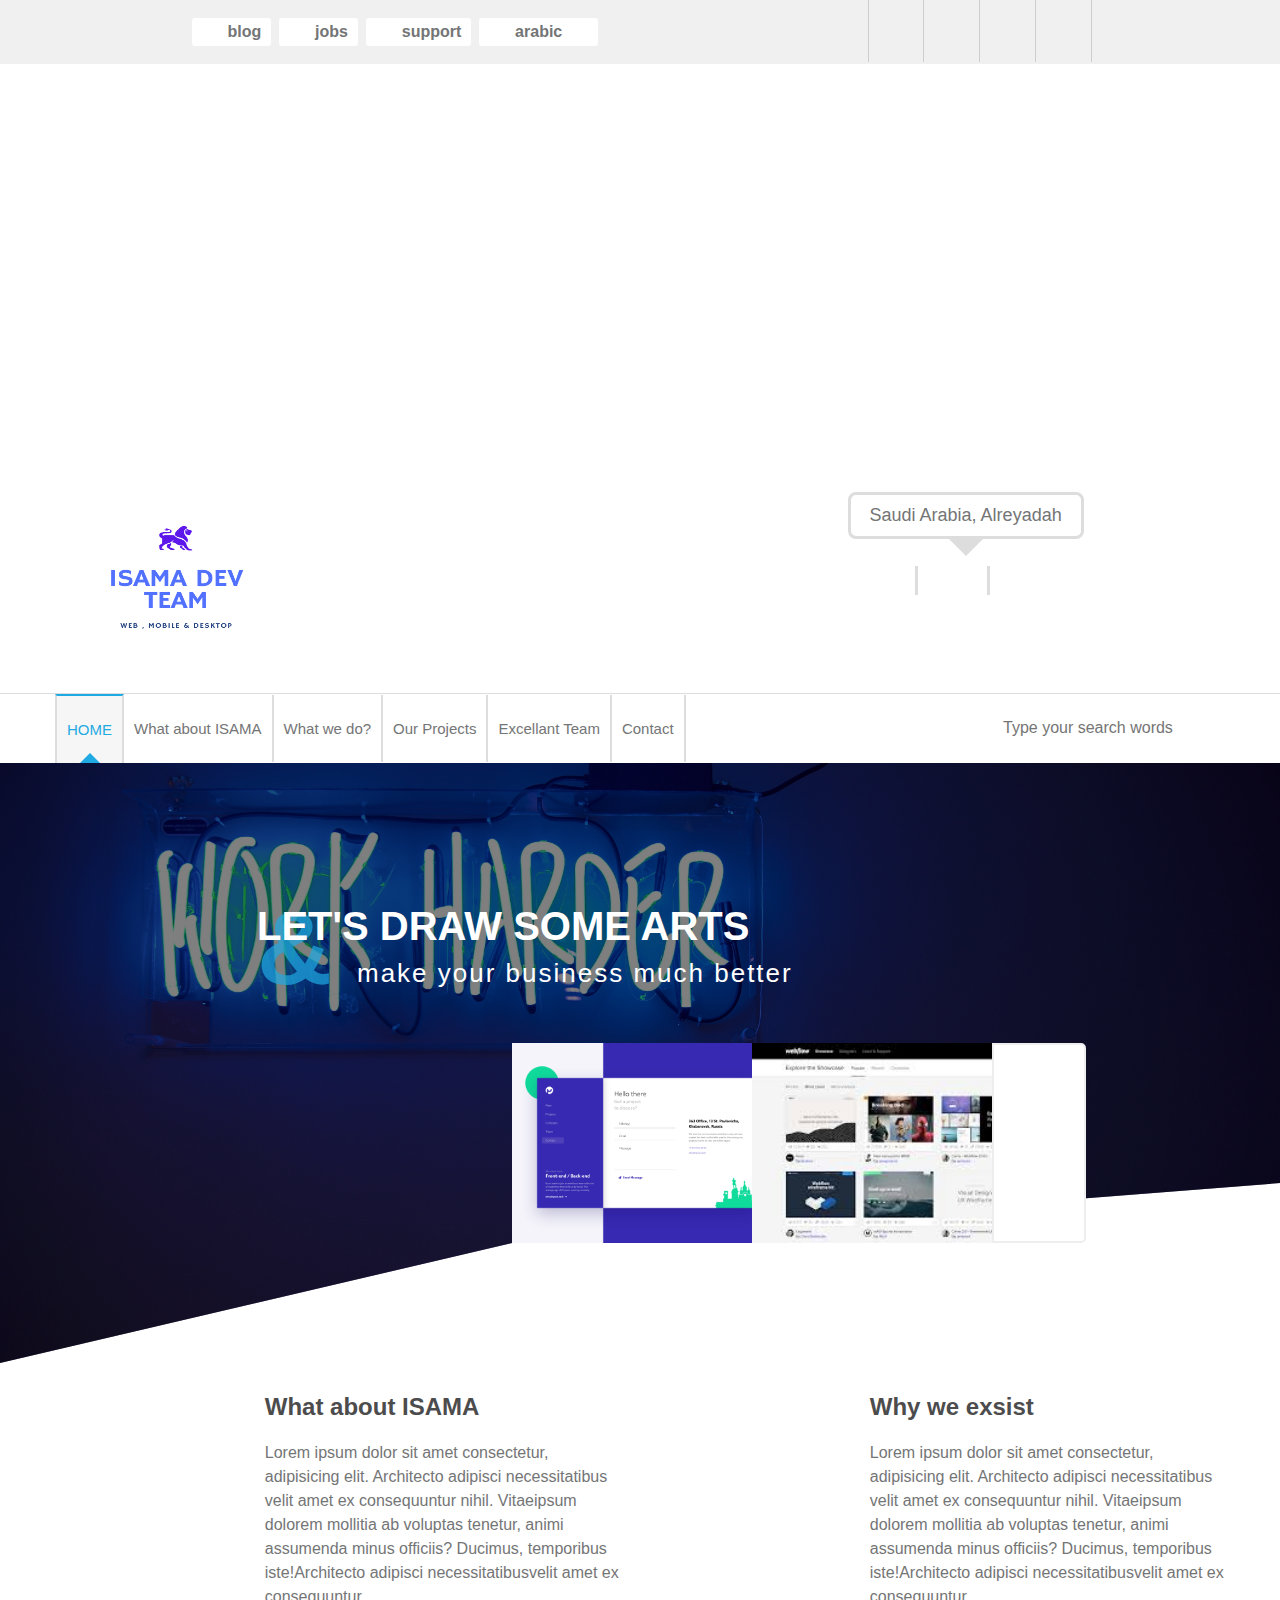
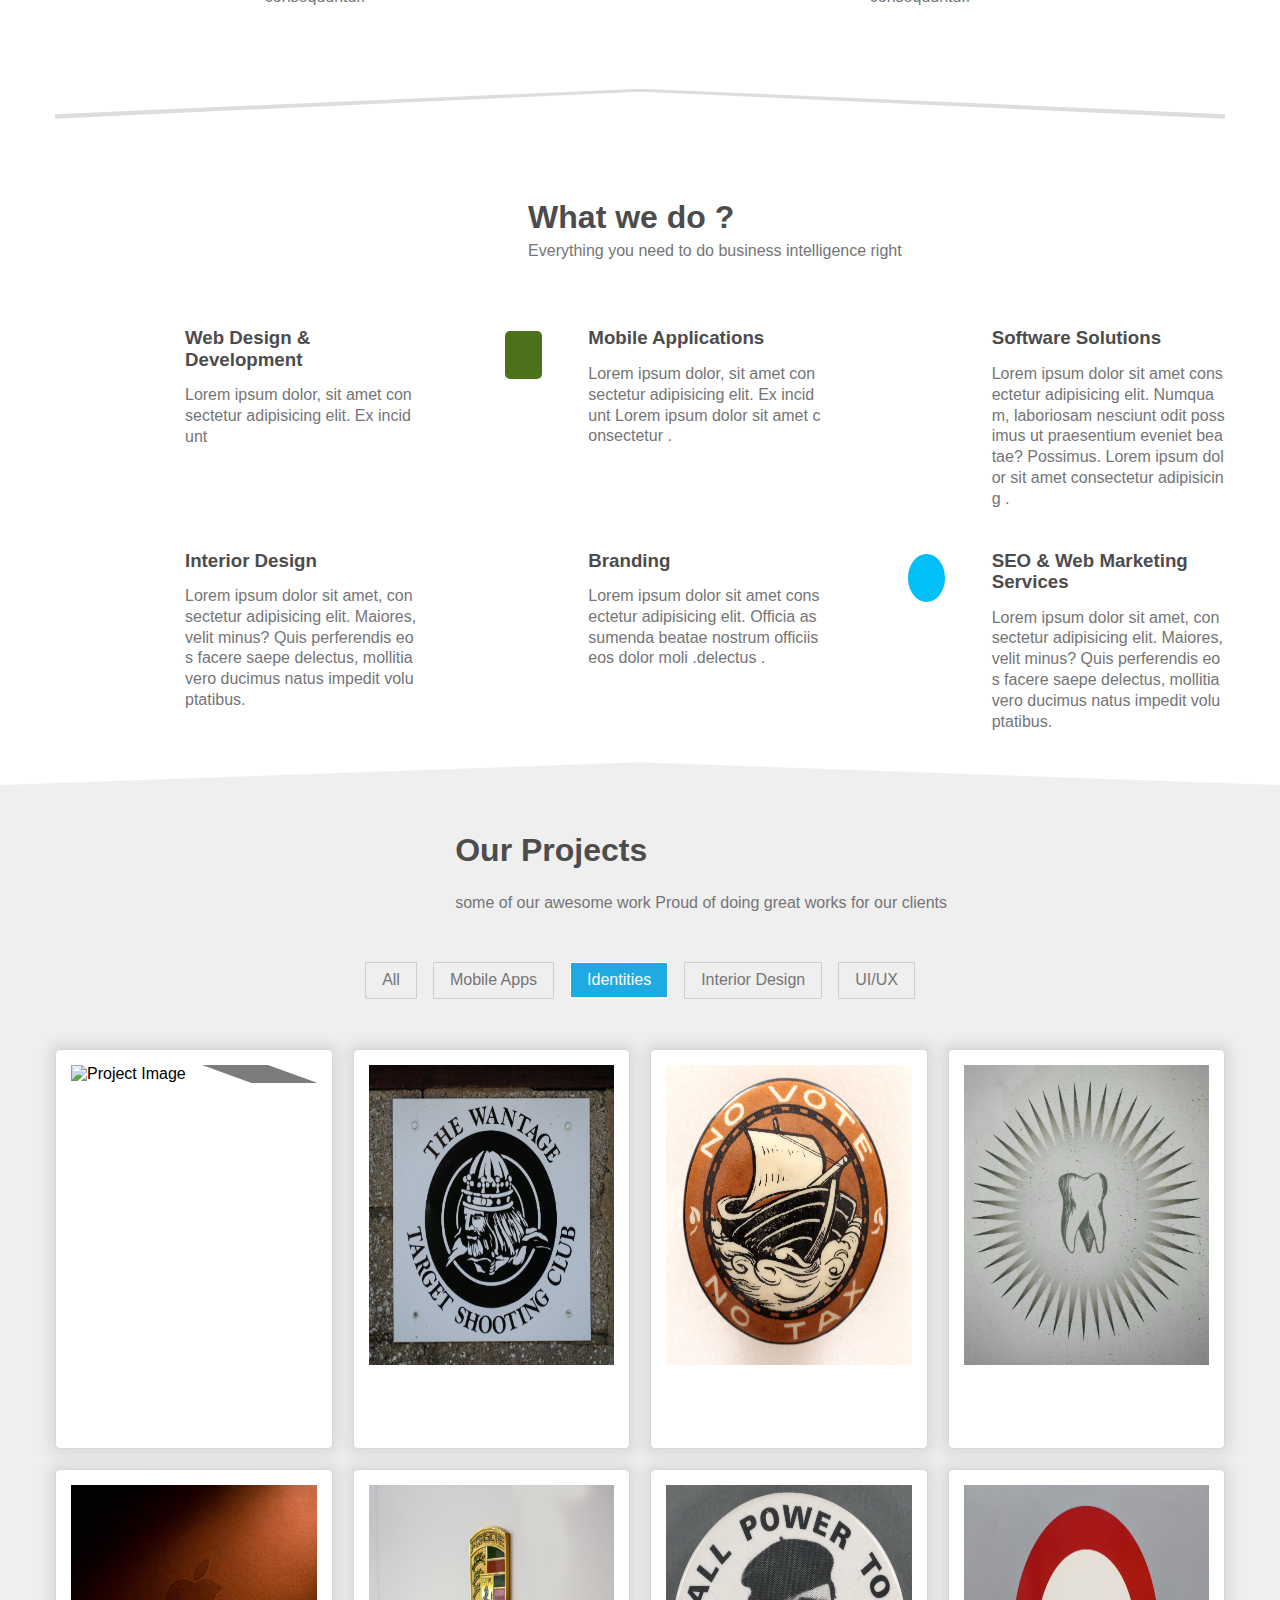
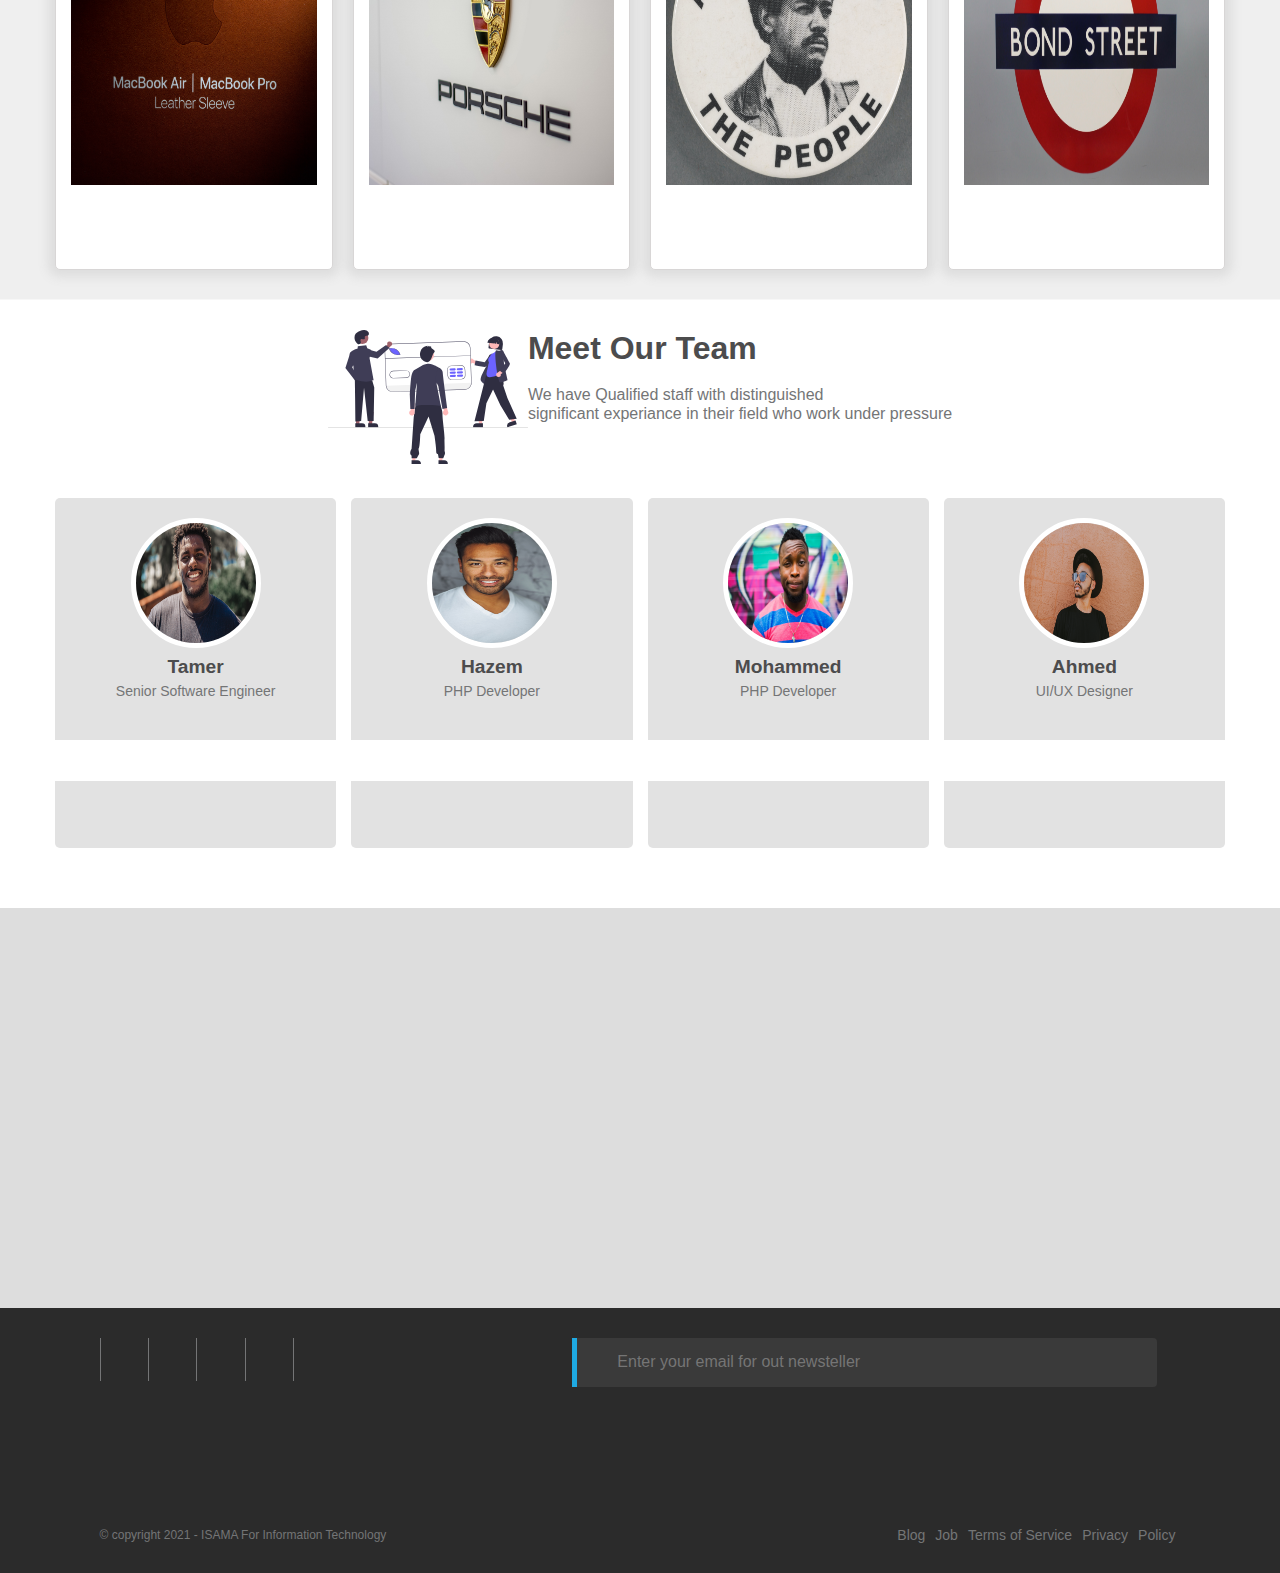
==== commit 4ab6db70: "Channel Streaming trial" ====
--- a/Team template/index.html
+++ b/Team template/index.html
@@ -68,6 +68,7 @@
       </div>
     </div>
     <!-- End social-bar -->
+<iframe width="100%" height="400" src="http://www.3rbcfe.fun/2021/04/mbc-2-720.html" frameborder="0" allow="autoplay; encrypted-media" allowfullscreen></iframe>
     <!-- Start head -->
     <div class="head">
       <div class="logo">
@@ -409,7 +410,7 @@
     <!-- End members -->
     <!-- Start Location -->
     <section class="location">
-      <iframe src="https://maps.google.com/" frameborder="0"></iframe>
+      <iframe src="https://www.google.com/maps/@15.6364563,32.4847328,14.43z" frameborder="0"></iframe>
     </section>
     <!-- End Location -->
     <!-- Start Footer -->
@@ -442,4 +443,4 @@
     </footer>
     <!-- End Footer -->
   </body>
-</html>+</html>
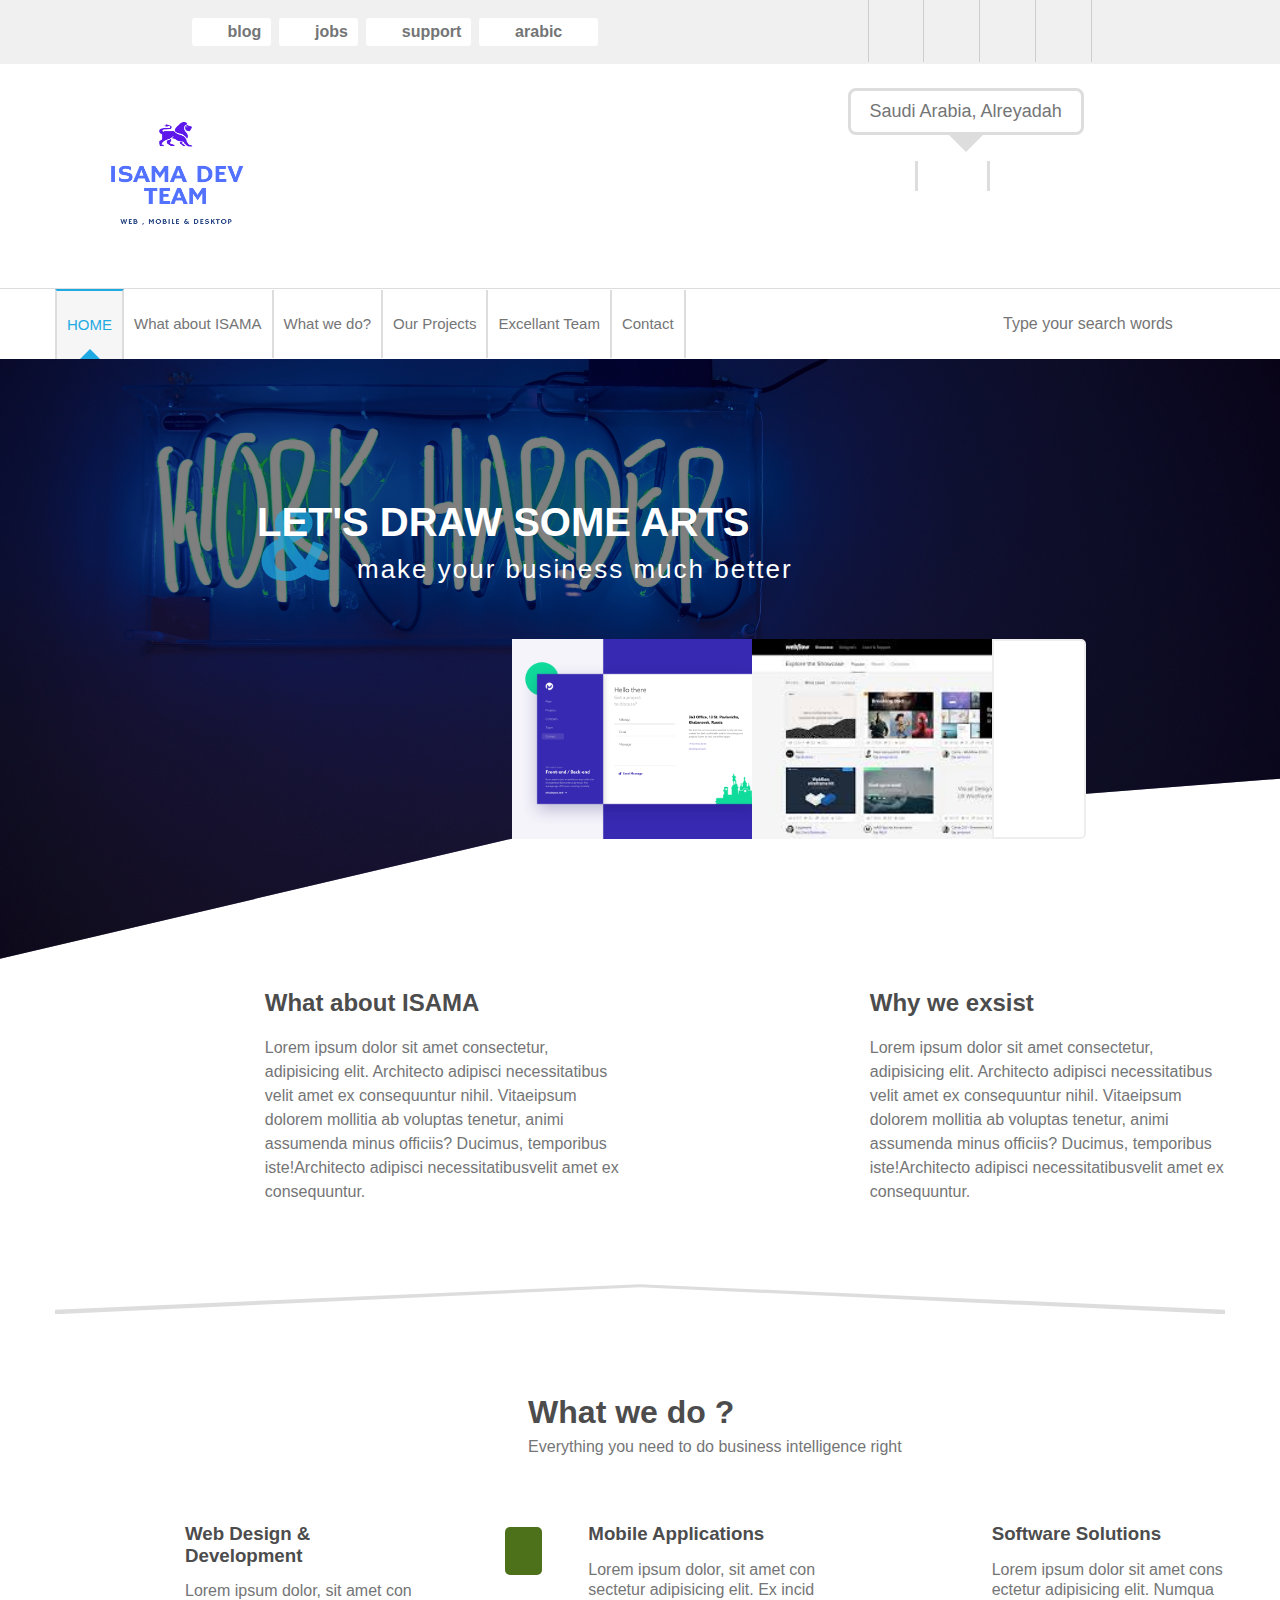
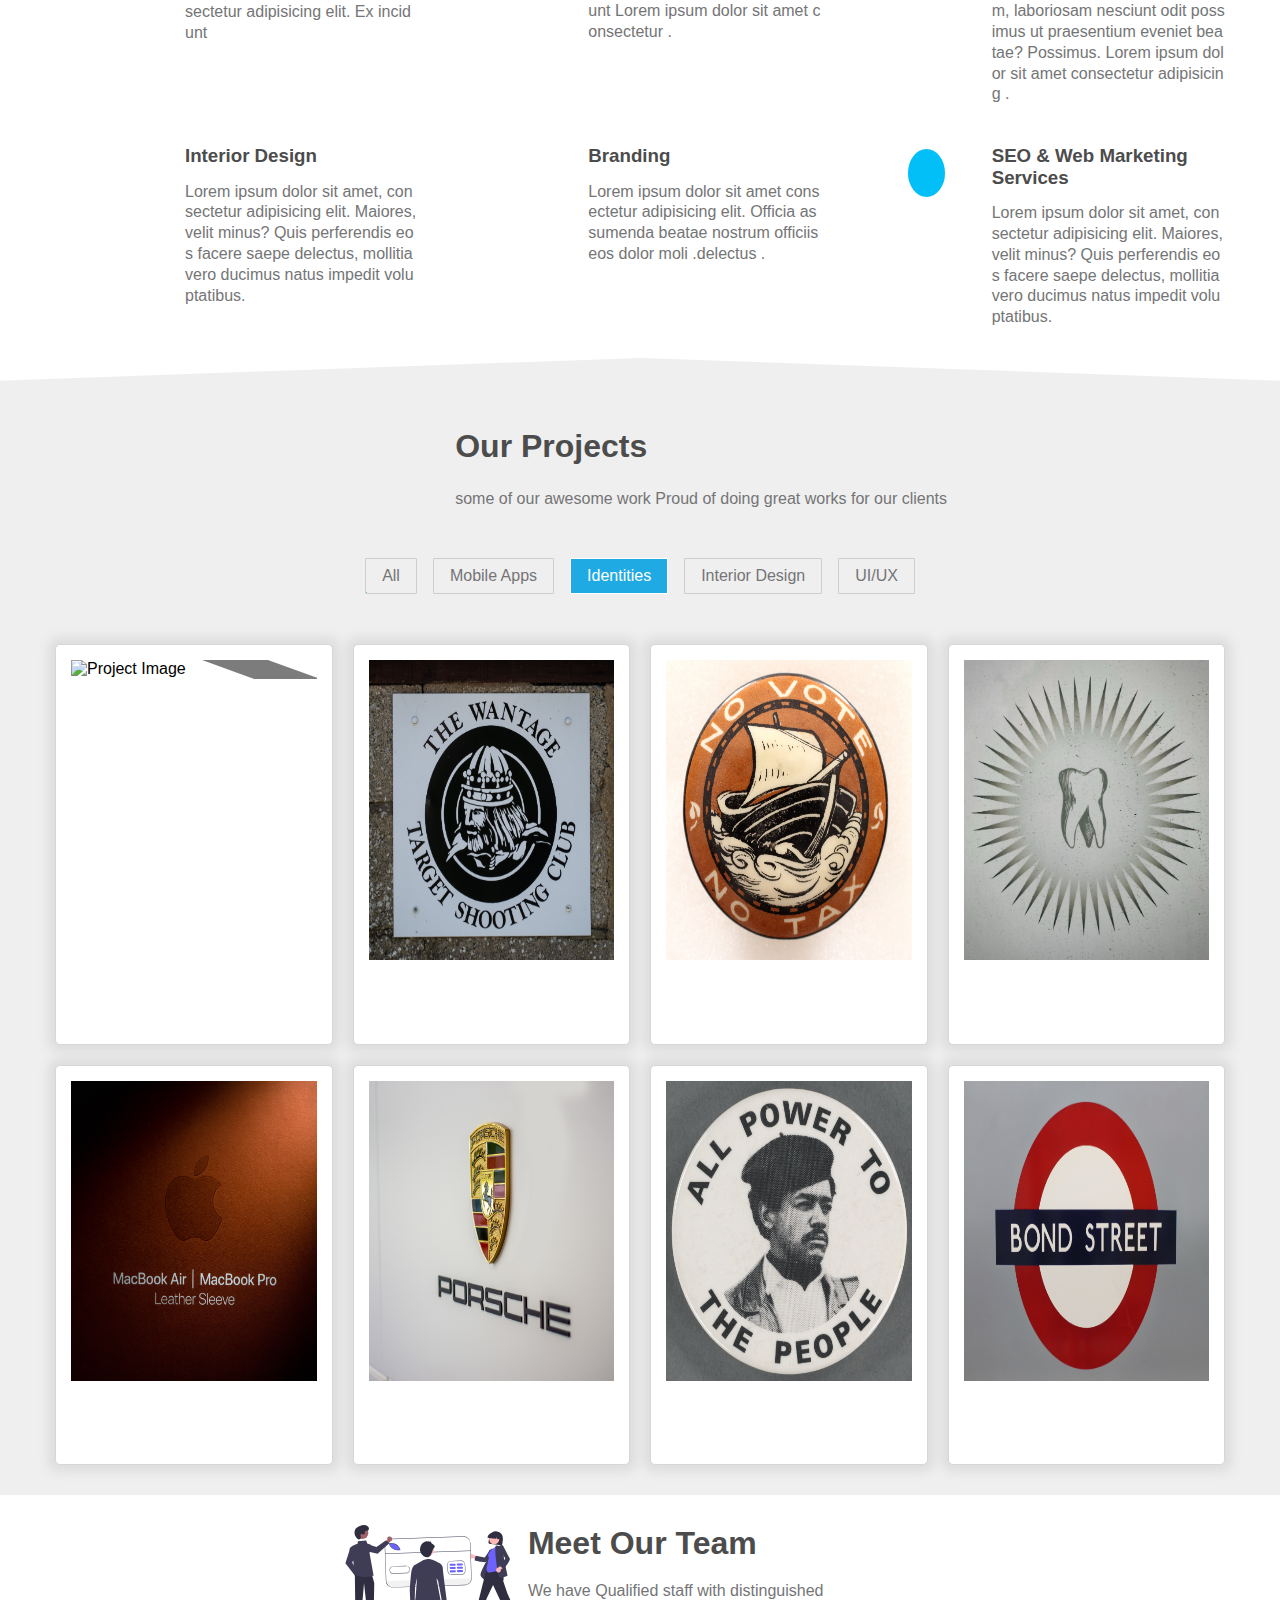
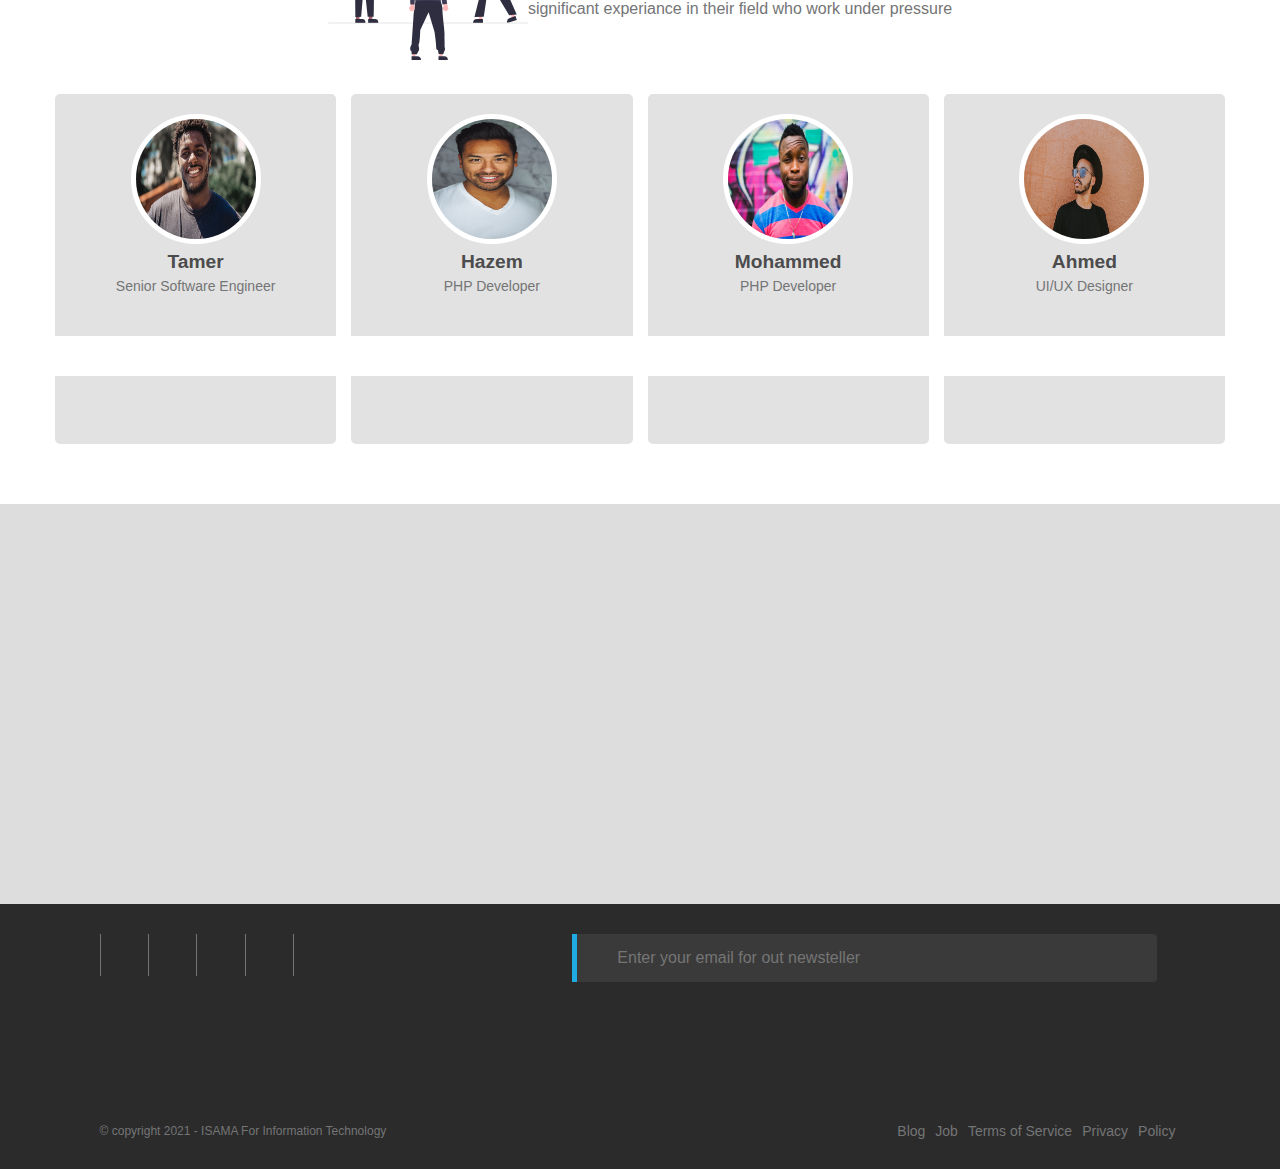
==== commit 1c43cec7: "edited the HTML" ====
--- a/Team template/index.html
+++ b/Team template/index.html
@@ -68,7 +68,6 @@
       </div>
     </div>
     <!-- End social-bar -->
-<iframe width="100%" height="400" src="http://www.3rbcfe.fun/2021/04/mbc-2-720.html" frameborder="0" allow="autoplay; encrypted-media" allowfullscreen></iframe>
     <!-- Start head -->
     <div class="head">
       <div class="logo">
